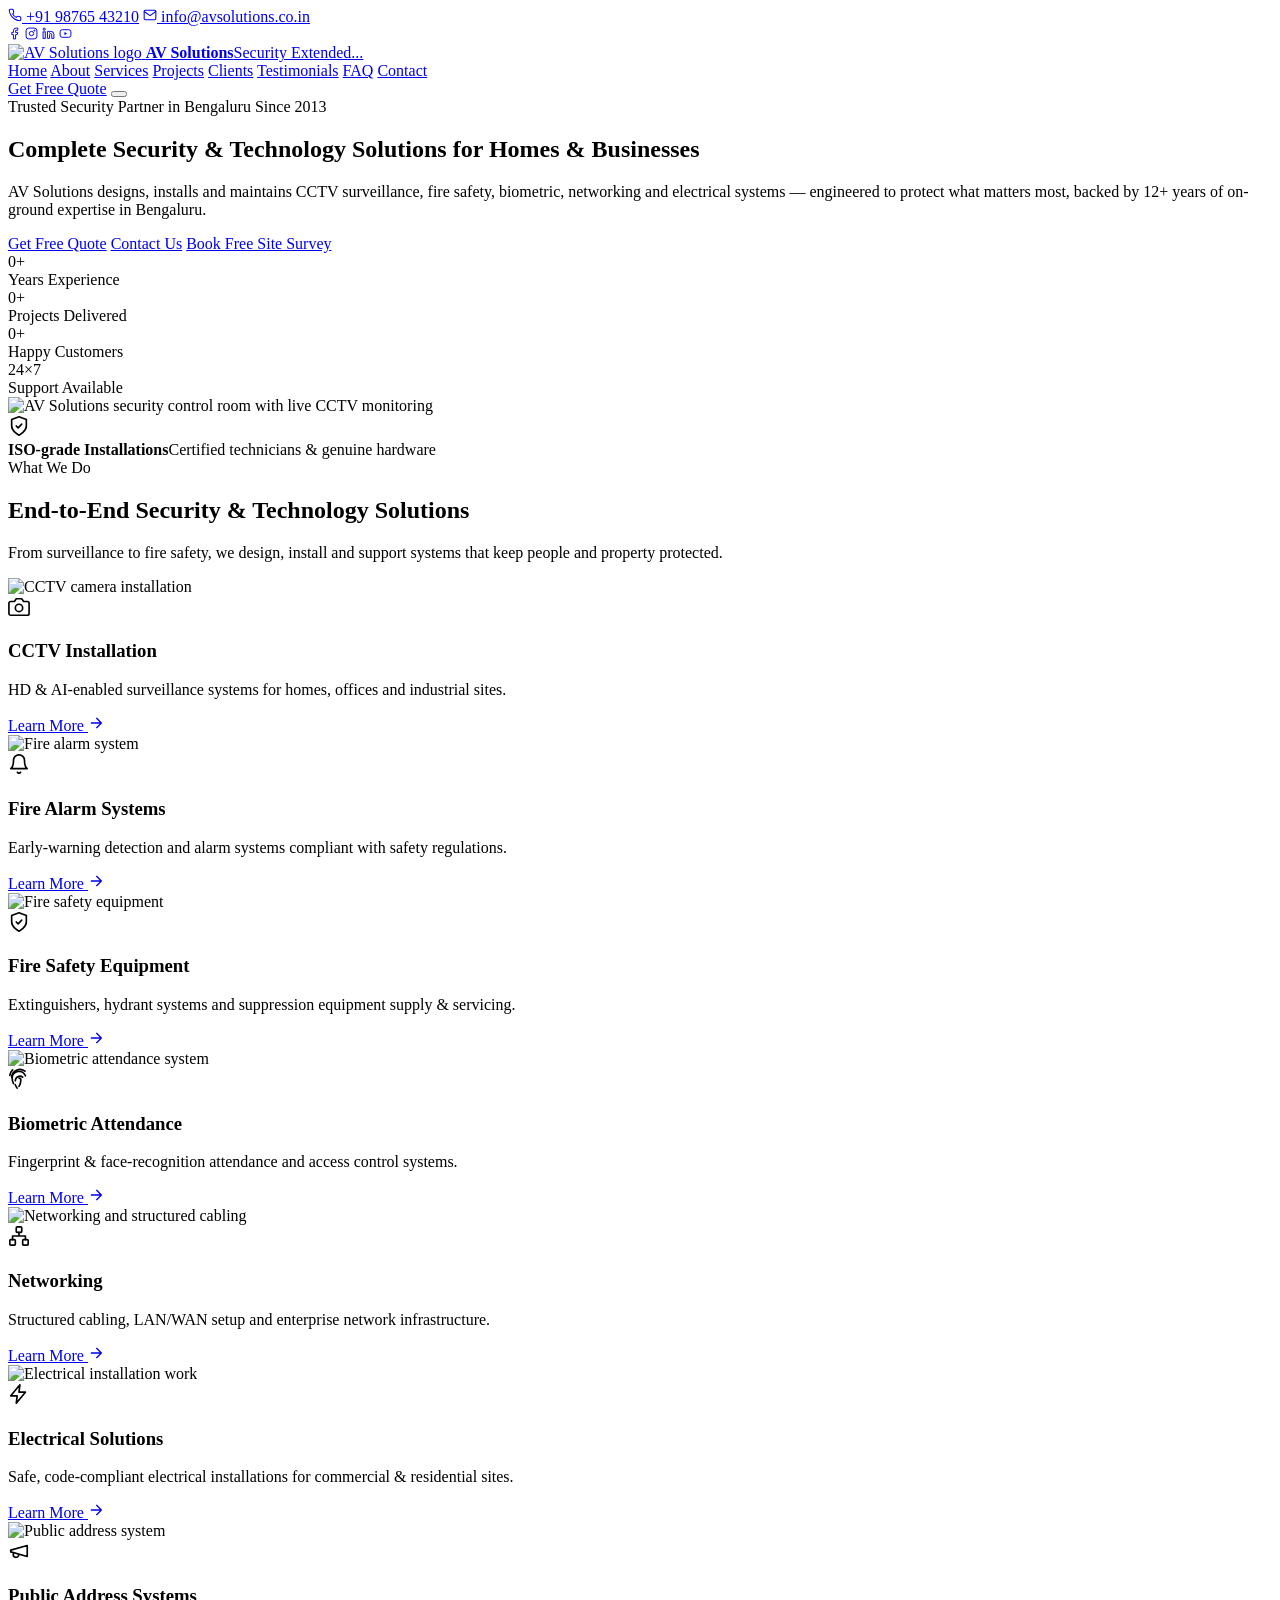
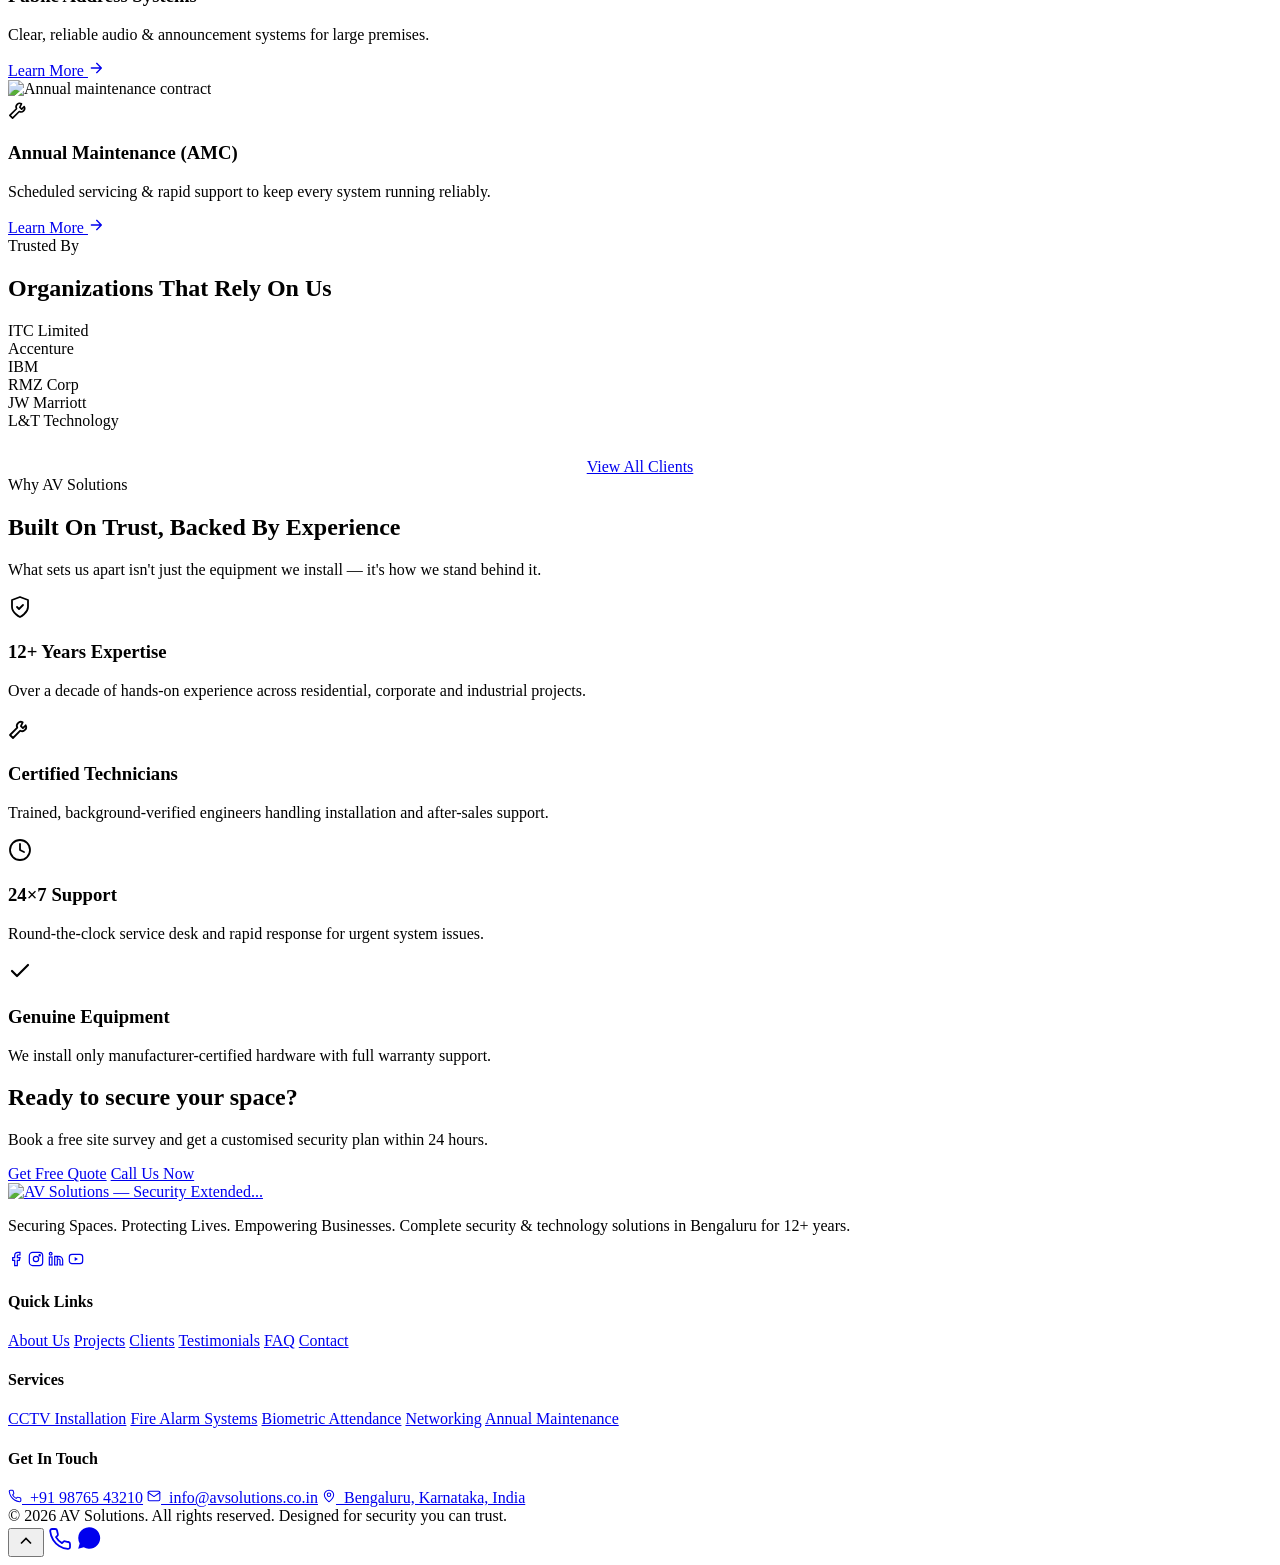
==== Avs website/index.html @ 6512bb24 "Add files via upload" ====
<!DOCTYPE html>
<html lang="en">
<head>
<meta charset="UTF-8">
<meta name="viewport" content="width=device-width, initial-scale=1.0">
<title>AV Solutions | CCTV, Fire Safety & Security Systems in Bengaluru</title>
<meta name="description" content="AV Solutions delivers complete security and technology solutions in Bengaluru — CCTV surveillance, fire alarm systems, biometric attendance, networking, electrical and AMC services. 12+ years of trusted experience.">
<meta name="keywords" content="CCTV installation Bengaluru, fire alarm systems, biometric attendance, security systems, AMC, networking, AV Solutions">
<link rel="canonical" href="https://www.avsolutions.co.in/">
<meta property="og:title" content="AV Solutions | Complete Security & Technology Solutions">
<meta property="og:description" content="Securing Spaces. Protecting Lives. Empowering Businesses. 12+ years of security & technology solutions in Bengaluru.">
<meta property="og:type" content="website">
<link rel="icon" href="images/favicon.ico" sizes="any">
<link rel="icon" type="image/png" sizes="32x32" href="images/favicon-32x32.png">
<link rel="icon" type="image/png" sizes="16x16" href="images/favicon-16x16.png">
<link rel="apple-touch-icon" sizes="180x180" href="images/apple-touch-icon.png">
<link rel="preconnect" href="https://fonts.googleapis.com">
<link rel="preconnect" href="https://fonts.gstatic.com" crossorigin>
<link href="https://fonts.googleapis.com/css2?family=Sora:wght@500;600;700;800&amp;family=Inter:wght@400;500;600;700&amp;display=swap" rel="stylesheet">
<link rel="stylesheet" href="css/style.css">
</head>
<body>

<svg style="display:none" aria-hidden="true">
  <symbol id="icon-camera" viewBox="0 0 24 24" fill="none" stroke="currentColor" stroke-width="1.8" stroke-linecap="round" stroke-linejoin="round"><path d="M23 19a2 2 0 0 1-2 2H3a2 2 0 0 1-2-2V8a2 2 0 0 1 2-2h4l2-3h6l2 3h4a2 2 0 0 1 2 2z"/><circle cx="12" cy="13" r="4"/></symbol>
  <symbol id="icon-bell" viewBox="0 0 24 24" fill="none" stroke="currentColor" stroke-width="1.8" stroke-linecap="round" stroke-linejoin="round"><path d="M18 8a6 6 0 0 0-12 0c0 7-3 9-3 9h18s-3-2-3-9"/><path d="M13.73 21a2 2 0 0 1-3.46 0"/></symbol>
  <symbol id="icon-shield" viewBox="0 0 24 24" fill="none" stroke="currentColor" stroke-width="1.8" stroke-linecap="round" stroke-linejoin="round"><path d="M12 22s8-4 8-10V5l-8-3-8 3v7c0 6 8 10 8 10z"/><path d="m9 12 2 2 4-4"/></symbol>
  <symbol id="icon-fingerprint" viewBox="0 0 24 24" fill="none" stroke="currentColor" stroke-width="1.8" stroke-linecap="round" stroke-linejoin="round"><path d="M12 11a2 2 0 0 1 2 2c0 3.5-1 5.5-2 7"/><path d="M8 14a5 5 0 0 1 8-4"/><path d="M6 17c-1-2-1.5-3.5-1.5-6A7.5 7.5 0 0 1 19 8.5"/><path d="M4 10a9 9 0 0 1 14.5-6.5"/><path d="M2 8a11 11 0 0 1 3-6"/><path d="M10 22c-1-1.5-1.7-2.5-2.2-4"/></symbol>
  <symbol id="icon-network" viewBox="0 0 24 24" fill="none" stroke="currentColor" stroke-width="1.8" stroke-linecap="round" stroke-linejoin="round"><rect x="9" y="2" width="6" height="6" rx="1"/><rect x="2" y="16" width="6" height="6" rx="1"/><rect x="16" y="16" width="6" height="6" rx="1"/><path d="M12 8v4M12 12H5v4M12 12h7v4"/></symbol>
  <symbol id="icon-zap" viewBox="0 0 24 24" fill="none" stroke="currentColor" stroke-width="1.8" stroke-linecap="round" stroke-linejoin="round"><path d="M13 2 3 14h7l-1 8 10-12h-7z"/></symbol>
  <symbol id="icon-megaphone" viewBox="0 0 24 24" fill="none" stroke="currentColor" stroke-width="1.8" stroke-linecap="round" stroke-linejoin="round"><path d="m3 11 18-5v12L3 13z"/><path d="M11.6 16.8a3 3 0 1 1-5.8-1.6"/></symbol>
  <symbol id="icon-wrench" viewBox="0 0 24 24" fill="none" stroke="currentColor" stroke-width="1.8" stroke-linecap="round" stroke-linejoin="round"><path d="M14.7 6.3a4 4 0 0 0-5.4 5.4L2 19l3 3 7.3-7.3a4 4 0 0 0 5.4-5.4l-2.8 2.8-2-2z"/></symbol>
  <symbol id="icon-check" viewBox="0 0 24 24" fill="none" stroke="currentColor" stroke-width="2.2" stroke-linecap="round" stroke-linejoin="round"><path d="M20 6 9 17l-5-5"/></symbol>
  <symbol id="icon-arrow-right" viewBox="0 0 24 24" fill="none" stroke="currentColor" stroke-width="2" stroke-linecap="round" stroke-linejoin="round"><path d="M5 12h14M13 5l7 7-7 7"/></symbol>
  <symbol id="icon-phone" viewBox="0 0 24 24" fill="none" stroke="currentColor" stroke-width="1.8" stroke-linecap="round" stroke-linejoin="round"><path d="M22 16.9v3a2 2 0 0 1-2.2 2 19.8 19.8 0 0 1-8.6-3 19.5 19.5 0 0 1-6-6 19.8 19.8 0 0 1-3-8.7A2 2 0 0 1 4.1 2h3a2 2 0 0 1 2 1.7c.1 1 .4 2.1.7 3a2 2 0 0 1-.5 2.1L8 10.1a16 16 0 0 0 6 6l1.3-1.3a2 2 0 0 1 2.1-.5c1 .3 2 .6 3 .7a2 2 0 0 1 1.6 2z"/></symbol>
  <symbol id="icon-mail" viewBox="0 0 24 24" fill="none" stroke="currentColor" stroke-width="1.8" stroke-linecap="round" stroke-linejoin="round"><rect x="2" y="4" width="20" height="16" rx="2"/><path d="m22 6-10 7L2 6"/></symbol>
  <symbol id="icon-map-pin" viewBox="0 0 24 24" fill="none" stroke="currentColor" stroke-width="1.8" stroke-linecap="round" stroke-linejoin="round"><path d="M20 10c0 6-8 12-8 12s-8-6-8-12a8 8 0 0 1 16 0z"/><circle cx="12" cy="10" r="3"/></symbol>
  <symbol id="icon-clock" viewBox="0 0 24 24" fill="none" stroke="currentColor" stroke-width="1.8" stroke-linecap="round" stroke-linejoin="round"><circle cx="12" cy="12" r="10"/><path d="M12 6v6l4 2"/></symbol>
  <symbol id="icon-whatsapp" viewBox="0 0 24 24" fill="currentColor"><path d="M17.5 14.4c-.3-.1-1.6-.8-1.9-.9-.2-.1-.4-.1-.6.1-.2.3-.7.9-.8 1-.2.2-.3.2-.5.1-1.5-.7-2.5-1.3-3.5-3-.3-.5.3-.4.8-1.4.1-.2 0-.4 0-.5-.1-.1-.6-1.5-.8-2-.2-.5-.4-.4-.6-.4h-.5c-.2 0-.5.1-.7.3-.3.3-1 1-1 2.4s1 2.8 1.2 3c.1.2 2.1 3.2 5 4.4.7.3 1.3.5 1.7.6.7.2 1.4.2 1.9.1.6-.1 1.6-.7 1.9-1.3.2-.6.2-1.1.2-1.2-.1-.1-.2-.2-.5-.3z"/><path d="M12 2a10 10 0 0 0-8.6 15L2 22l5.2-1.4A10 10 0 1 0 12 2z"/></symbol>
  <symbol id="icon-facebook" viewBox="0 0 24 24" fill="none" stroke="currentColor" stroke-width="1.8"><path d="M18 2h-3a5 5 0 0 0-5 5v3H7v4h3v8h4v-8h3l1-4h-4V7a1 1 0 0 1 1-1h3z"/></symbol>
  <symbol id="icon-instagram" viewBox="0 0 24 24" fill="none" stroke="currentColor" stroke-width="1.8"><rect x="2" y="2" width="20" height="20" rx="5"/><circle cx="12" cy="12" r="4"/><circle cx="17.5" cy="6.5" r="1"/></symbol>
  <symbol id="icon-linkedin" viewBox="0 0 24 24" fill="none" stroke="currentColor" stroke-width="1.8"><path d="M16 8a6 6 0 0 1 6 6v7h-4v-7a2 2 0 0 0-4 0v7h-4V8h4v2a6 6 0 0 1 2-2z"/><rect x="2" y="9" width="4" height="12"/><circle cx="4" cy="4" r="2"/></symbol>
  <symbol id="icon-youtube" viewBox="0 0 24 24" fill="none" stroke="currentColor" stroke-width="1.8"><rect x="2" y="5" width="20" height="14" rx="4"/><path d="m10 9 5 3-5 3z" fill="currentColor" stroke="none"/></symbol>
  <symbol id="icon-star" viewBox="0 0 24 24" fill="currentColor"><path d="m12 2 3.1 6.3 6.9 1-5 4.9L18.2 21 12 17.8 5.8 21l1.2-6.8-5-4.9 6.9-1z"/></symbol>
</svg>

<!-- ================= TOP BAR ================= -->
<div class="topbar">
  <div class="container">
    <div class="topbar-links">
      <a href="tel:+919876543210"><svg width="14" height="14"><use href="#icon-phone"/></svg> +91 98765 43210</a>
      <a href="mailto:info@avsolutions.co.in"><svg width="14" height="14"><use href="#icon-mail"/></svg> info@avsolutions.co.in</a>
    </div>
    <div class="topbar-social">
      <a href="#" aria-label="Facebook"><svg width="13" height="13"><use href="#icon-facebook"/></svg></a>
      <a href="#" aria-label="Instagram"><svg width="13" height="13"><use href="#icon-instagram"/></svg></a>
      <a href="#" aria-label="LinkedIn"><svg width="13" height="13"><use href="#icon-linkedin"/></svg></a>
      <a href="#" aria-label="YouTube"><svg width="13" height="13"><use href="#icon-youtube"/></svg></a>
    </div>
  </div>
</div>

<!-- ================= NAVBAR ================= -->
<header class="navbar">
  <div class="container">
    <a href="index.html" class="brand" aria-label="AV Solutions — Home">
      <img src="images/av-logo-mark.png" alt="AV Solutions logo" class="brand-logo">
      <span class="brand-text"><strong>AV Solutions</strong><span>Security Extended...</span></span>
    </a>
    <nav class="nav-links" id="nav-links">
      <a href="index.html" class="active">Home</a>
      <a href="about.html">About</a>
      <a href="services.html">Services</a>
      <a href="projects.html">Projects</a>
      <a href="clients.html">Clients</a>
      <a href="testimonials.html">Testimonials</a>
      <a href="faq.html">FAQ</a>
      <a href="contact.html">Contact</a>
    </nav>
    <div class="nav-cta">
      <a href="contact.html" class="btn btn-outline btn-sm">Get Free Quote</a>
      <button class="nav-toggle" aria-label="Toggle menu" aria-expanded="false">
        <span></span><span></span><span></span>
      </button>
    </div>
  </div>
</header>


<main>

  <!-- ================= HERO ================= -->
  <section class="hero">
    <div class="hero-grid-bg"></div>
    <div class="hero-scan"></div>
    <div class="container">
      <div class="hero-content">
        <div class="hero-badge"><span class="dot"></span> Trusted Security Partner in Bengaluru Since 2013</div>
        <h1>Complete Security &amp; Technology Solutions for <span>Homes &amp; Businesses</span></h1>
        <p class="lead">AV Solutions designs, installs and maintains CCTV surveillance, fire safety, biometric, networking and electrical systems — engineered to protect what matters most, backed by 12+ years of on-ground expertise in Bengaluru.</p>
        <div class="hero-actions">
          <a href="contact.html" class="btn btn-gold">Get Free Quote</a>
          <a href="contact.html" class="btn btn-outline">Contact Us</a>
          <a href="contact.html#survey" class="btn btn-outline">Book Free Site Survey</a>
        </div>
        <div class="hero-stats">
          <div class="stat"><div class="stat-num"><span data-count="12" data-suffix="+">0+</span></div><div class="stat-label">Years Experience</div></div>
          <div class="stat"><div class="stat-num"><span data-count="100" data-suffix="+">0+</span></div><div class="stat-label">Projects Delivered</div></div>
          <div class="stat"><div class="stat-num"><span data-count="500" data-suffix="+">0+</span></div><div class="stat-label">Happy Customers</div></div>
          <div class="stat"><div class="stat-num">24×7</div><div class="stat-label">Support Available</div></div>
        </div>
      </div>
      <div class="hero-visual">
        <img src="https://placehold.co/640x520/13294b/ffffff?text=CCTV+%2B+Security+Control+Room&font=raleway" alt="AV Solutions security control room with live CCTV monitoring">
        <div class="hero-visual-card">
          <div class="icon-box"><svg width="22" height="22"><use href="#icon-shield"/></svg></div>
          <div><strong>ISO-grade Installations</strong><span>Certified technicians &amp; genuine hardware</span></div>
        </div>
      </div>
    </div>
  </section>

  <!-- ================= SERVICES PREVIEW ================= -->
  <section class="section-pad">
    <div class="container">
      <div class="section-head center reveal">
        <div class="eyebrow">What We Do</div>
        <h2>End-to-End Security &amp; Technology Solutions</h2>
        <p>From surveillance to fire safety, we design, install and support systems that keep people and property protected.</p>
      </div>
      <div class="services-grid">
        <div class="card service-card reveal">
          <div class="thumb"><img src="https://placehold.co/400x260/0b1f3a/e8cc6c?text=CCTV" alt="CCTV camera installation"><div class="icon-badge"><svg width="22" height="22"><use href="#icon-camera"/></svg></div></div>
          <div class="body"><h3>CCTV Installation</h3><p>HD &amp; AI-enabled surveillance systems for homes, offices and industrial sites.</p><a href="services.html#cctv" class="learn-more">Learn More <svg width="16" height="16"><use href="#icon-arrow-right"/></svg></a></div>
        </div>
        <div class="card service-card reveal">
          <div class="thumb"><img src="https://placehold.co/400x260/0b1f3a/e8cc6c?text=Fire+Alarm" alt="Fire alarm system"><div class="icon-badge"><svg width="22" height="22"><use href="#icon-bell"/></svg></div></div>
          <div class="body"><h3>Fire Alarm Systems</h3><p>Early-warning detection and alarm systems compliant with safety regulations.</p><a href="services.html#fire-alarm" class="learn-more">Learn More <svg width="16" height="16"><use href="#icon-arrow-right"/></svg></a></div>
        </div>
        <div class="card service-card reveal">
          <div class="thumb"><img src="https://placehold.co/400x260/0b1f3a/e8cc6c?text=Fire+Safety" alt="Fire safety equipment"><div class="icon-badge"><svg width="22" height="22"><use href="#icon-shield"/></svg></div></div>
          <div class="body"><h3>Fire Safety Equipment</h3><p>Extinguishers, hydrant systems and suppression equipment supply &amp; servicing.</p><a href="services.html#fire-safety" class="learn-more">Learn More <svg width="16" height="16"><use href="#icon-arrow-right"/></svg></a></div>
        </div>
        <div class="card service-card reveal">
          <div class="thumb"><img src="https://placehold.co/400x260/0b1f3a/e8cc6c?text=Biometric" alt="Biometric attendance system"><div class="icon-badge"><svg width="22" height="22"><use href="#icon-fingerprint"/></svg></div></div>
          <div class="body"><h3>Biometric Attendance</h3><p>Fingerprint &amp; face-recognition attendance and access control systems.</p><a href="services.html#biometric" class="learn-more">Learn More <svg width="16" height="16"><use href="#icon-arrow-right"/></svg></a></div>
        </div>
        <div class="card service-card reveal">
          <div class="thumb"><img src="https://placehold.co/400x260/0b1f3a/e8cc6c?text=Networking" alt="Networking and structured cabling"><div class="icon-badge"><svg width="22" height="22"><use href="#icon-network"/></svg></div></div>
          <div class="body"><h3>Networking</h3><p>Structured cabling, LAN/WAN setup and enterprise network infrastructure.</p><a href="services.html#networking" class="learn-more">Learn More <svg width="16" height="16"><use href="#icon-arrow-right"/></svg></a></div>
        </div>
        <div class="card service-card reveal">
          <div class="thumb"><img src="https://placehold.co/400x260/0b1f3a/e8cc6c?text=Electrical" alt="Electrical installation work"><div class="icon-badge"><svg width="22" height="22"><use href="#icon-zap"/></svg></div></div>
          <div class="body"><h3>Electrical Solutions</h3><p>Safe, code-compliant electrical installations for commercial &amp; residential sites.</p><a href="services.html#electrical" class="learn-more">Learn More <svg width="16" height="16"><use href="#icon-arrow-right"/></svg></a></div>
        </div>
        <div class="card service-card reveal">
          <div class="thumb"><img src="https://placehold.co/400x260/0b1f3a/e8cc6c?text=PA+System" alt="Public address system"><div class="icon-badge"><svg width="22" height="22"><use href="#icon-megaphone"/></svg></div></div>
          <div class="body"><h3>Public Address Systems</h3><p>Clear, reliable audio &amp; announcement systems for large premises.</p><a href="services.html#pa-systems" class="learn-more">Learn More <svg width="16" height="16"><use href="#icon-arrow-right"/></svg></a></div>
        </div>
        <div class="card service-card reveal">
          <div class="thumb"><img src="https://placehold.co/400x260/0b1f3a/e8cc6c?text=AMC" alt="Annual maintenance contract"><div class="icon-badge"><svg width="22" height="22"><use href="#icon-wrench"/></svg></div></div>
          <div class="body"><h3>Annual Maintenance (AMC)</h3><p>Scheduled servicing &amp; rapid support to keep every system running reliably.</p><a href="services.html#amc" class="learn-more">Learn More <svg width="16" height="16"><use href="#icon-arrow-right"/></svg></a></div>
        </div>
      </div>
    </div>
  </section>

  <!-- ================= CLIENT LOGOS ================= -->
  <section class="section-pad bg-panel">
    <div class="container">
      <div class="section-head center reveal">
        <div class="eyebrow">Trusted By</div>
        <h2>Organizations That Rely On Us</h2>
      </div>
      <div class="logo-strip reveal">
        <div class="logo-tile">ITC Limited</div>
        <div class="logo-tile">Accenture</div>
        <div class="logo-tile">IBM</div>
        <div class="logo-tile">RMZ Corp</div>
        <div class="logo-tile">JW Marriott</div>
        <div class="logo-tile">L&amp;T Technology</div>
      </div>
      <div style="text-align:center;margin-top:28px;">
        <a href="clients.html" class="btn btn-navy btn-sm">View All Clients</a>
      </div>
    </div>
  </section>

  <!-- ================= WHY CHOOSE US ================= -->
  <section class="section-pad">
    <div class="container">
      <div class="section-head center reveal">
        <div class="eyebrow">Why AV Solutions</div>
        <h2>Built On Trust, Backed By Experience</h2>
        <p>What sets us apart isn't just the equipment we install — it's how we stand behind it.</p>
      </div>
      <div class="why-grid">
        <div class="card why-card reveal">
          <div class="icon-circle"><svg width="24" height="24"><use href="#icon-shield"/></svg></div>
          <h3>12+ Years Expertise</h3>
          <p>Over a decade of hands-on experience across residential, corporate and industrial projects.</p>
        </div>
        <div class="card why-card reveal">
          <div class="icon-circle"><svg width="24" height="24"><use href="#icon-wrench"/></svg></div>
          <h3>Certified Technicians</h3>
          <p>Trained, background-verified engineers handling installation and after-sales support.</p>
        </div>
        <div class="card why-card reveal">
          <div class="icon-circle"><svg width="24" height="24"><use href="#icon-clock"/></svg></div>
          <h3>24×7 Support</h3>
          <p>Round-the-clock service desk and rapid response for urgent system issues.</p>
        </div>
        <div class="card why-card reveal">
          <div class="icon-circle"><svg width="24" height="24"><use href="#icon-check"/></svg></div>
          <h3>Genuine Equipment</h3>
          <p>We install only manufacturer-certified hardware with full warranty support.</p>
        </div>
      </div>
    </div>
  </section>

  <!-- ================= CTA BANNER ================= -->
  <section class="section-pad bg-panel">
    <div class="container">
      <div class="cta-banner reveal">
        <div>
          <h2>Ready to secure your space?</h2>
          <p>Book a free site survey and get a customised security plan within 24 hours.</p>
        </div>
        <div class="cta-actions">
          <a href="contact.html" class="btn btn-gold">Get Free Quote</a>
          <a href="tel:+919876543210" class="btn btn-outline">Call Us Now</a>
        </div>
      </div>
    </div>
  </section>

</main>

<!-- ================= FOOTER ================= -->
<footer class="site-footer">
  <div class="container">
    <div class="footer-grid">
      <div>
        <a href="index.html" class="brand footer-brand" aria-label="AV Solutions — Home">
          <img src="images/av-logo-full.png" alt="AV Solutions — Security Extended..." class="footer-logo">
        </a>
        <p>Securing Spaces. Protecting Lives. Empowering Businesses. Complete security &amp; technology solutions in Bengaluru for 12+ years.</p>
        <div class="footer-social">
          <a href="#" aria-label="Facebook"><svg width="16" height="16"><use href="#icon-facebook"/></svg></a>
          <a href="#" aria-label="Instagram"><svg width="16" height="16"><use href="#icon-instagram"/></svg></a>
          <a href="#" aria-label="LinkedIn"><svg width="16" height="16"><use href="#icon-linkedin"/></svg></a>
          <a href="#" aria-label="YouTube"><svg width="16" height="16"><use href="#icon-youtube"/></svg></a>
        </div>
      </div>
      <div>
        <h4>Quick Links</h4>
        <div class="footer-links">
          <a href="about.html">About Us</a>
          <a href="projects.html">Projects</a>
          <a href="clients.html">Clients</a>
          <a href="testimonials.html">Testimonials</a>
          <a href="faq.html">FAQ</a>
          <a href="contact.html">Contact</a>
        </div>
      </div>
      <div>
        <h4>Services</h4>
        <div class="footer-links">
          <a href="services.html#cctv">CCTV Installation</a>
          <a href="services.html#fire-alarm">Fire Alarm Systems</a>
          <a href="services.html#biometric">Biometric Attendance</a>
          <a href="services.html#networking">Networking</a>
          <a href="services.html#amc">Annual Maintenance</a>
        </div>
      </div>
      <div>
        <h4>Get In Touch</h4>
        <div class="footer-links">
          <a href="tel:+919876543210"><svg width="14" height="14"><use href="#icon-phone"/></svg>&nbsp; +91 98765 43210</a>
          <a href="mailto:info@avsolutions.co.in"><svg width="14" height="14"><use href="#icon-mail"/></svg>&nbsp; info@avsolutions.co.in</a>
          <a href="contact.html"><svg width="14" height="14"><use href="#icon-map-pin"/></svg>&nbsp; Bengaluru, Karnataka, India</a>
        </div>
      </div>
    </div>
    <div class="footer-bottom">
      <span>© <span class="current-year">2026</span> AV Solutions. All rights reserved.</span>
      <span>Designed for security you can trust.</span>
    </div>
  </div>
</footer>

<!-- ================= FLOATING BUTTONS ================= -->
<div class="float-stack">
  <button class="float-btn scroll-top" aria-label="Scroll to top"><svg width="20" height="20" fill="none" stroke="currentColor" stroke-width="2" viewBox="0 0 24 24"><path d="m18 15-6-6-6 6"/></svg></button>
  <a href="tel:+919876543210" class="float-btn float-call" aria-label="Call us"><svg width="24" height="24"><use href="#icon-phone"/></svg></a>
  <a href="https://wa.me/919876543210" target="_blank" rel="noopener" class="float-btn float-whatsapp" aria-label="Chat on WhatsApp"><svg width="26" height="26"><use href="#icon-whatsapp"/></svg></a>
</div>

<script src="js/script.js"></script>
</body>
</html>
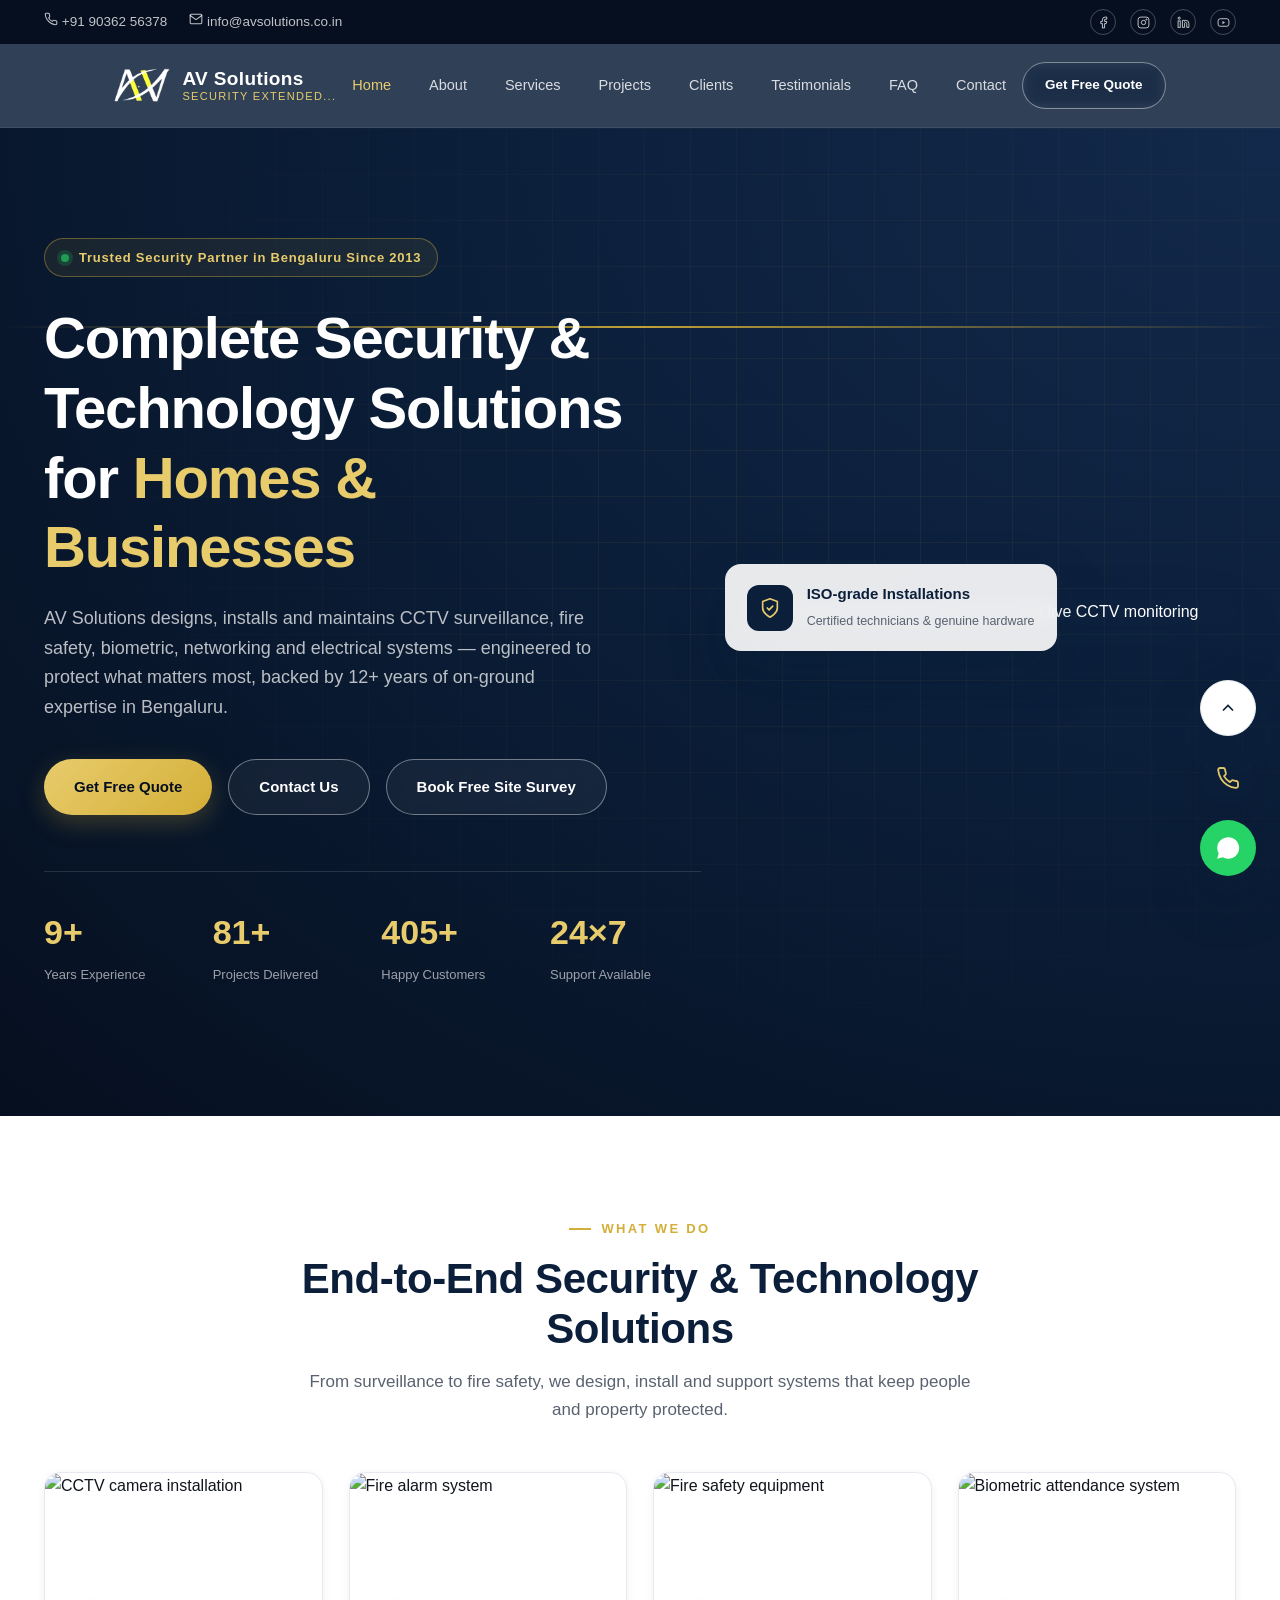
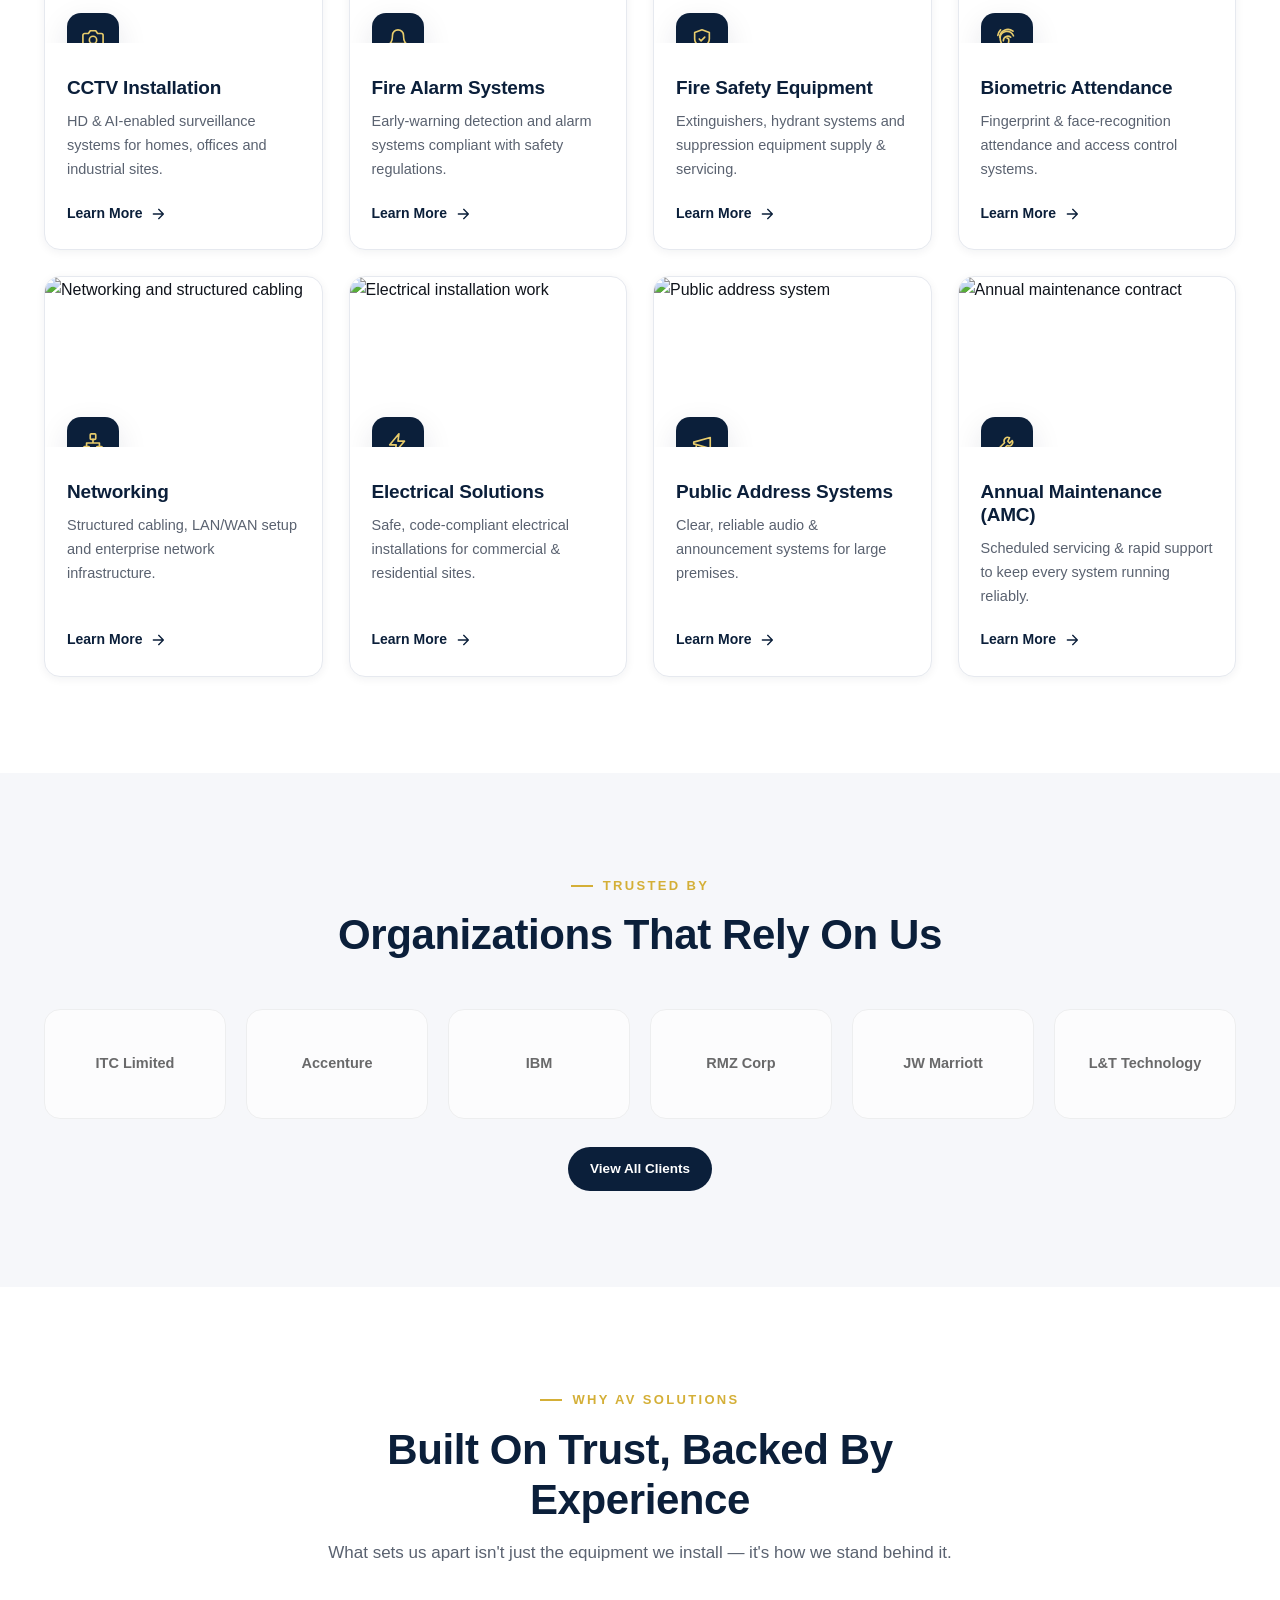
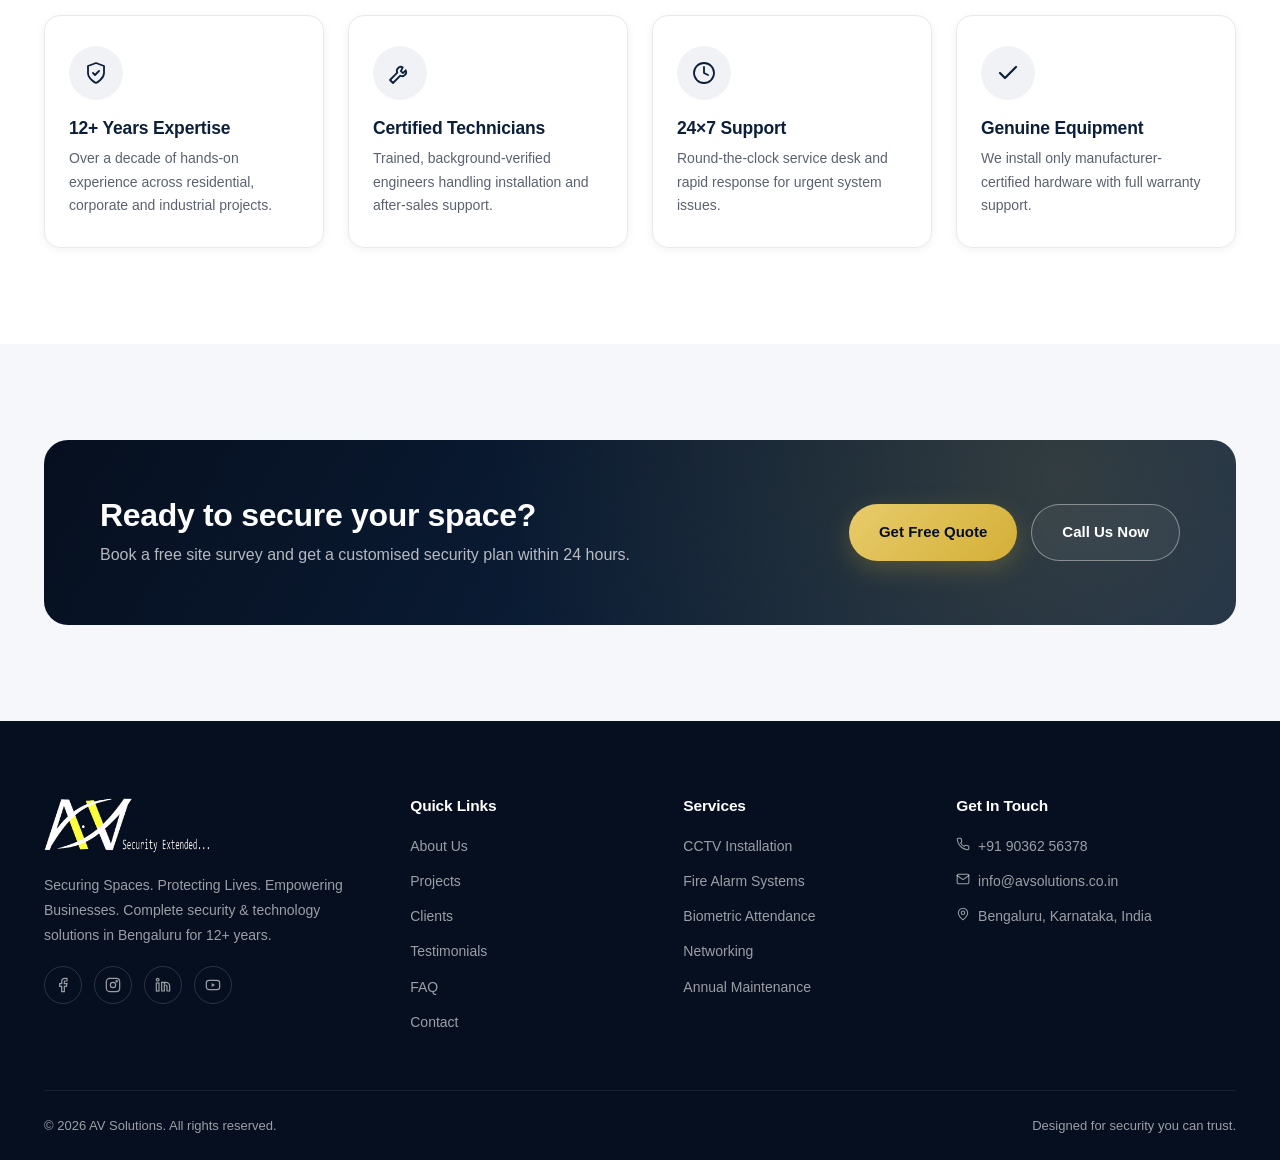
==== commit a100e720: "Update index.html" ====
--- a/Avs website/index.html
+++ b/Avs website/index.html
@@ -48,7 +48,7 @@
 <div class="topbar">
   <div class="container">
     <div class="topbar-links">
-      <a href="tel:+919876543210"><svg width="14" height="14"><use href="#icon-phone"/></svg> +91 98765 43210</a>
+      <a href="tel:+919036256378"><svg width="14" height="14"><use href="#icon-phone"/></svg> +91 90362 56378</a>
       <a href="mailto:info@avsolutions.co.in"><svg width="14" height="14"><use href="#icon-mail"/></svg> info@avsolutions.co.in</a>
     </div>
     <div class="topbar-social">
@@ -229,7 +229,7 @@
         </div>
         <div class="cta-actions">
           <a href="contact.html" class="btn btn-gold">Get Free Quote</a>
-          <a href="tel:+919876543210" class="btn btn-outline">Call Us Now</a>
+          <a href="tel:+919036256378" class="btn btn-outline">Call Us Now</a>
         </div>
       </div>
     </div>
@@ -277,7 +277,7 @@
       <div>
         <h4>Get In Touch</h4>
         <div class="footer-links">
-          <a href="tel:+919876543210"><svg width="14" height="14"><use href="#icon-phone"/></svg>&nbsp; +91 98765 43210</a>
+          <a href="tel:+919036256378"><svg width="14" height="14"><use href="#icon-phone"/></svg>&nbsp; +91 90362 56378</a>
           <a href="mailto:info@avsolutions.co.in"><svg width="14" height="14"><use href="#icon-mail"/></svg>&nbsp; info@avsolutions.co.in</a>
           <a href="contact.html"><svg width="14" height="14"><use href="#icon-map-pin"/></svg>&nbsp; Bengaluru, Karnataka, India</a>
         </div>
--- a/Avs website/css/style.css
+++ b/Avs website/css/style.css
@@ -0,0 +1,485 @@
+/* =========================================================================
+   AV Solutions — Stylesheet
+   Design system: deep navy + gold, viewfinder-bracket signature motif
+   Fonts: Sora (display) / Inter (body)
+   ========================================================================= */
+
+:root{
+  /* Color tokens */
+  --navy-deep:   #060f1f;
+  --navy:        #0b1f3a;
+  --navy-light:  #13294b;
+  --navy-glass:  rgba(11, 31, 58, 0.72);
+  --gold:        #d4af37;
+  --gold-light:  #e8cc6c;
+  --gold-dim:    rgba(212, 175, 55, 0.35);
+  --white:       #ffffff;
+  --off-white:   #f6f7fa;
+  --panel:       #f0f2f6;
+  --text-dark:   #10141c;
+  --text-gray:   #5a6270;
+  --text-light:  #8891a0;
+  --border:      #e6e9ef;
+  --success:     #1f9d55;
+
+  /* Elevation */
+  --shadow-sm: 0 2px 10px rgba(11, 31, 58, 0.06);
+  --shadow-md: 0 10px 30px rgba(11, 31, 58, 0.10);
+  --shadow-lg: 0 25px 60px rgba(11, 31, 58, 0.18);
+  --shadow-gold: 0 8px 24px rgba(212, 175, 55, 0.25);
+
+  /* Radii */
+  --r-sm: 10px;
+  --r-md: 16px;
+  --r-lg: 24px;
+
+  /* Type */
+  --font-display: 'Sora', sans-serif;
+  --font-body: 'Inter', sans-serif;
+
+  /* Layout */
+  --container: 1240px;
+  --nav-height: 84px;
+}
+
+/* ---------- Reset ---------- */
+*, *::before, *::after{ box-sizing: border-box; margin: 0; padding: 0; }
+html{ scroll-behavior: smooth; }
+body{
+  font-family: var(--font-body);
+  color: var(--text-dark);
+  background: var(--white);
+  line-height: 1.65;
+  -webkit-font-smoothing: antialiased;
+  overflow-x: hidden;
+}
+img{ max-width: 100%; display: block; }
+a{ color: inherit; text-decoration: none; }
+ul{ list-style: none; }
+button{ font-family: inherit; cursor: pointer; border: none; background: none; }
+h1,h2,h3,h4,h5{ font-family: var(--font-display); color: var(--navy); line-height: 1.2; letter-spacing: -0.01em; }
+section{ position: relative; }
+:focus-visible{ outline: 2px solid var(--gold); outline-offset: 3px; }
+
+@media (prefers-reduced-motion: reduce){
+  *{ animation-duration: 0.001ms !important; animation-iteration-count: 1 !important; transition-duration: 0.001ms !important; scroll-behavior: auto !important; }
+}
+
+.container{ max-width: var(--container); margin: 0 auto; padding: 0 24px; }
+
+/* ---------- Eyebrow / section heading ---------- */
+.eyebrow{
+  display: inline-flex; align-items: center; gap: 10px;
+  font-family: var(--font-display);
+  font-size: 13px; font-weight: 600; letter-spacing: 0.18em; text-transform: uppercase;
+  color: var(--gold); margin-bottom: 14px;
+}
+.eyebrow::before{
+  content: ""; width: 22px; height: 2px; background: var(--gold); display: inline-block;
+}
+.section-head{ max-width: 680px; margin-bottom: 48px; }
+.section-head.center{ margin-left: auto; margin-right: auto; text-align: center; }
+.section-head h2{ font-size: clamp(28px, 4vw, 42px); margin-bottom: 14px; }
+.section-head p{ color: var(--text-gray); font-size: 17px; }
+
+.section-pad{ padding: 96px 0; }
+@media (max-width: 768px){ .section-pad{ padding: 64px 0; } }
+
+.bg-panel{ background: var(--off-white); }
+.bg-navy{ background: var(--navy); color: rgba(255,255,255,0.85); }
+.bg-navy h2, .bg-navy h3{ color: var(--white); }
+
+/* ---------- Viewfinder bracket signature motif ---------- */
+.bracket-frame{ position: relative; }
+.bracket-frame::before, .bracket-frame::after,
+.bracket-frame .bf-tr, .bracket-frame .bf-bl{
+  content: ""; position: absolute; width: 26px; height: 26px;
+  border: 2px solid var(--gold); opacity: 0.9; z-index: 2;
+  transition: width .35s ease, height .35s ease;
+}
+.bracket-frame::before{ top: -1px; left: -1px; border-right: none; border-bottom: none; border-top-left-radius: 6px; }
+.bracket-frame::after{ bottom: -1px; right: -1px; border-left: none; border-top: none; border-bottom-right-radius: 6px; }
+.bracket-frame .bf-tr{ top: -1px; right: -1px; border-left: none; border-bottom: none; border-top-right-radius: 6px; }
+.bracket-frame .bf-bl{ bottom: -1px; left: -1px; border-right: none; border-top: none; border-bottom-left-radius: 6px; }
+.bracket-frame:hover::before, .bracket-frame:hover::after,
+.bracket-frame:hover .bf-tr, .bracket-frame:hover .bf-bl{ width: 36px; height: 36px; }
+
+/* ---------- Buttons ---------- */
+.btn{
+  display: inline-flex; align-items: center; justify-content: center; gap: 10px;
+  padding: 15px 30px; border-radius: 100px; font-weight: 600; font-size: 15px;
+  transition: transform .25s ease, box-shadow .25s ease, background .25s ease, color .25s ease;
+  white-space: nowrap;
+}
+.btn-gold{ background: linear-gradient(135deg, var(--gold-light), var(--gold)); color: var(--navy-deep); box-shadow: var(--shadow-gold); }
+.btn-gold:hover{ transform: translateY(-3px); box-shadow: 0 14px 30px rgba(212,175,55,0.35); }
+.btn-outline{ border: 1.5px solid rgba(255,255,255,0.4); color: var(--white); background: rgba(255,255,255,0.05); backdrop-filter: blur(6px); }
+.btn-outline:hover{ background: rgba(255,255,255,0.15); transform: translateY(-3px); }
+.btn-navy{ background: var(--navy); color: var(--white); }
+.btn-navy:hover{ background: var(--navy-light); transform: translateY(-3px); box-shadow: var(--shadow-md); }
+.btn-sm{ padding: 11px 22px; font-size: 13.5px; }
+.btn-block{ width: 100%; }
+
+/* ---------- Top utility bar ---------- */
+.topbar{
+  background: var(--navy-deep); color: rgba(255,255,255,0.75); font-size: 13.5px;
+  padding: 9px 0; display: flex; justify-content: space-between; align-items: center;
+}
+.topbar .container{ display: flex; justify-content: space-between; align-items: center; flex-wrap: wrap; gap: 6px; width: 100%; }
+.topbar a{ color: rgba(255,255,255,0.75); transition: color .2s; }
+.topbar a:hover{ color: var(--gold); }
+.topbar-links{ display: flex; gap: 22px; }
+.topbar-social{ display: flex; gap: 14px; }
+.topbar-social a{ width: 26px; height: 26px; border-radius: 50%; border: 1px solid rgba(255,255,255,0.25); display: flex; align-items: center; justify-content: center; }
+
+/* ---------- Nav ---------- */
+.navbar{
+  position: sticky; top: 0; z-index: 999;
+  height: var(--nav-height);
+  display: flex; align-items: center;
+  background: rgba(11, 31, 58, 0.85);
+  backdrop-filter: blur(14px); -webkit-backdrop-filter: blur(14px);
+  border-bottom: 1px solid rgba(255,255,255,0.08);
+  transition: background .3s ease;
+}
+.navbar .container{ display: flex; align-items: center; justify-content: space-between; }
+.brand{ display: flex; align-items: center; gap: 12px; transition: opacity .2s ease; }
+.brand:hover{ opacity: 0.85; }
+.brand-logo{
+  height: 48px; width: auto; max-width: 56px; object-fit: contain;
+  display: block; flex-shrink: 0;
+}
+.brand-text{ display: flex; flex-direction: column; line-height: 1.1; }
+.brand-text strong{ font-family: var(--font-display); color: var(--white); font-size: 19px; letter-spacing: 0.02em; }
+.brand-text span{ color: var(--gold-light); font-size: 11px; letter-spacing: 0.12em; text-transform: uppercase; }
+
+.nav-links{ display: flex; align-items: center; gap: 6px; }
+.nav-links a{
+  color: rgba(255,255,255,0.82); font-size: 14.5px; font-weight: 500; padding: 10px 16px; border-radius: 8px;
+  position: relative; transition: color .2s ease, background .2s ease;
+}
+.nav-links a:hover{ color: var(--white); background: rgba(255,255,255,0.06); }
+.nav-links a.active{ color: var(--gold-light); }
+.nav-cta{ display: flex; align-items: center; gap: 14px; }
+
+.nav-toggle{ display: none; flex-direction: column; gap: 5px; width: 30px; }
+.nav-toggle span{ height: 2px; background: var(--white); border-radius: 2px; transition: transform .3s, opacity .3s; }
+
+@media (max-width: 1024px){
+  .nav-links{
+    position: fixed; top: var(--nav-height); left: 0; right: 0; bottom: 0;
+    background: var(--navy-deep); flex-direction: column; align-items: stretch;
+    padding: 20px; gap: 4px; transform: translateX(100%); transition: transform .35s ease;
+    overflow-y: auto;
+  }
+  .nav-links.open{ transform: translateX(0); }
+  .nav-links a{ padding: 16px; font-size: 16px; border-bottom: 1px solid rgba(255,255,255,0.06); }
+  .nav-toggle{ display: flex; }
+  .nav-cta .btn-outline{ display: none; }
+}
+
+/* ---------- Hero ---------- */
+.hero{
+  position: relative; overflow: hidden; color: var(--white);
+  background: radial-gradient(ellipse at top right, var(--navy-light) 0%, var(--navy) 45%, var(--navy-deep) 100%);
+  padding: 110px 0 130px;
+}
+.hero-grid-bg{
+  position: absolute; inset: 0;
+  background-image: linear-gradient(rgba(212,175,55,0.08) 1px, transparent 1px), linear-gradient(90deg, rgba(212,175,55,0.08) 1px, transparent 1px);
+  background-size: 46px 46px;
+  mask-image: radial-gradient(ellipse at 65% 35%, black 10%, transparent 70%);
+  opacity: 0.9;
+}
+.hero-scan{
+  position: absolute; left: 0; right: 0; height: 2px; top: 20%;
+  background: linear-gradient(90deg, transparent, rgba(212,175,55,0.9), transparent);
+  animation: scan 6s linear infinite;
+  filter: blur(0.3px);
+}
+@keyframes scan{ 0%{ top: 8%; opacity: 0; } 10%{ opacity: 1; } 50%{ top: 85%; opacity: 1;} 60%{opacity: 0;} 100%{ top: 85%; opacity: 0; } }
+
+.hero .container{ position: relative; z-index: 2; display: grid; grid-template-columns: 1.15fr 0.85fr; gap: 50px; align-items: center; }
+@media (max-width: 980px){ .hero .container{ grid-template-columns: 1fr; } }
+
+.hero-badge{
+  display: inline-flex; align-items: center; gap: 10px; padding: 8px 16px;
+  border: 1px solid rgba(212,175,55,0.4); border-radius: 100px; background: rgba(212,175,55,0.08);
+  font-size: 13px; font-weight: 600; letter-spacing: 0.06em; color: var(--gold-light); margin-bottom: 26px;
+}
+.hero-badge .dot{ width: 8px; height: 8px; border-radius: 50%; background: var(--success); box-shadow: 0 0 0 4px rgba(31,157,85,0.25); }
+.hero h1{ color: var(--white); font-size: clamp(34px, 5vw, 58px); font-weight: 700; letter-spacing: -0.02em; margin-bottom: 22px; }
+.hero h1 span{ color: var(--gold-light); }
+.hero p.lead{ font-size: 18px; color: rgba(255,255,255,0.72); max-width: 560px; margin-bottom: 36px; }
+.hero-actions{ display: flex; gap: 16px; flex-wrap: wrap; margin-bottom: 56px; }
+
+.hero-stats{ display: grid; grid-template-columns: repeat(4, 1fr); gap: 18px; border-top: 1px solid rgba(255,255,255,0.12); padding-top: 32px; }
+.hero-stats .stat-num{ font-family: var(--font-display); font-size: clamp(26px, 3vw, 34px); font-weight: 700; color: var(--gold-light); }
+.hero-stats .stat-label{ font-size: 13px; color: rgba(255,255,255,0.6); margin-top: 4px; }
+@media (max-width: 640px){ .hero-stats{ grid-template-columns: repeat(2, 1fr); } }
+
+@media (max-width: 480px){
+  .brand-logo{ height: 38px; }
+  .brand-text strong{ font-size: 16px; }
+  .brand-text span{ font-size: 9.5px; }
+  .footer-logo{ height: 46px; }
+}
+
+.hero-visual{ position: relative; }
+.hero-visual img{ border-radius: var(--r-lg); box-shadow: var(--shadow-lg); position: relative; z-index: 1; }
+.hero-visual-card{
+  position: absolute; bottom: -26px; left: -26px; z-index: 2;
+  background: rgba(255,255,255,0.9); backdrop-filter: blur(10px);
+  border-radius: var(--r-md); padding: 18px 22px; box-shadow: var(--shadow-lg);
+  display: flex; align-items: center; gap: 14px; color: var(--navy);
+}
+@media (max-width: 980px){ .hero-visual-card{ left: 10px; } }
+.hero-visual-card .icon-box{ width: 46px; height: 46px; border-radius: 12px; background: var(--navy); color: var(--gold-light); display: flex; align-items: center; justify-content: center; }
+.hero-visual-card strong{ display: block; font-family: var(--font-display); font-size: 15px; }
+.hero-visual-card span{ font-size: 12.5px; color: var(--text-gray); }
+
+/* ---------- Page hero (inner pages) ---------- */
+.page-hero{
+  background: radial-gradient(ellipse at top left, var(--navy-light), var(--navy-deep));
+  color: var(--white); padding: 74px 0 64px; position: relative; overflow: hidden;
+}
+.page-hero .hero-grid-bg{ opacity: 0.6; }
+.page-hero .container{ position: relative; z-index: 2; }
+.breadcrumb{ display: flex; gap: 8px; align-items: center; font-size: 13.5px; color: rgba(255,255,255,0.55); margin-bottom: 18px; }
+.breadcrumb a{ color: rgba(255,255,255,0.8); }
+.breadcrumb a:hover{ color: var(--gold-light); }
+.page-hero h1{ color: var(--white); font-size: clamp(30px, 4.5vw, 46px); }
+.page-hero p{ color: rgba(255,255,255,0.68); max-width: 620px; margin-top: 14px; font-size: 16.5px; }
+
+/* ---------- Cards ---------- */
+.card{
+  background: var(--white); border-radius: var(--r-md); border: 1px solid var(--border);
+  box-shadow: var(--shadow-sm); transition: transform .3s ease, box-shadow .3s ease;
+}
+.card:hover{ transform: translateY(-6px); box-shadow: var(--shadow-md); }
+
+.services-grid{ display: grid; grid-template-columns: repeat(4, 1fr); gap: 26px; }
+@media (max-width: 1080px){ .services-grid{ grid-template-columns: repeat(2, 1fr); } }
+@media (max-width: 620px){ .services-grid{ grid-template-columns: 1fr; } }
+
+.service-card{ overflow: hidden; display: flex; flex-direction: column; }
+.service-card .thumb{ position: relative; height: 170px; overflow: hidden; }
+.service-card .thumb img{ width: 100%; height: 100%; object-fit: cover; transition: transform .5s ease; }
+.service-card:hover .thumb img{ transform: scale(1.08); }
+.service-card .thumb .icon-badge{
+  position: absolute; bottom: -22px; left: 22px; width: 52px; height: 52px; border-radius: 14px;
+  background: var(--navy); color: var(--gold-light); display: flex; align-items: center; justify-content: center;
+  box-shadow: var(--shadow-md); z-index: 2;
+}
+.service-card .body{ padding: 34px 22px 24px; flex: 1; display: flex; flex-direction: column; }
+.service-card h3{ font-size: 19px; margin-bottom: 10px; }
+.service-card p{ color: var(--text-gray); font-size: 14.5px; margin-bottom: 20px; flex: 1; }
+.service-card .learn-more{ display: inline-flex; align-items: center; gap: 8px; font-weight: 600; font-size: 14px; color: var(--navy); }
+.service-card .learn-more svg{ transition: transform .25s; }
+.service-card:hover .learn-more svg{ transform: translateX(4px); }
+
+/* ---------- Why choose us ---------- */
+.why-grid{ display: grid; grid-template-columns: repeat(4, 1fr); gap: 24px; }
+@media (max-width: 1080px){ .why-grid{ grid-template-columns: repeat(2, 1fr); } }
+@media (max-width: 560px){ .why-grid{ grid-template-columns: 1fr; } }
+.why-card{ padding: 30px 24px; text-align: left; }
+.why-card .icon-circle{
+  width: 54px; height: 54px; border-radius: 50%; background: var(--panel); color: var(--navy);
+  display: flex; align-items: center; justify-content: center; margin-bottom: 18px;
+}
+.why-card h3{ font-size: 17.5px; margin-bottom: 8px; }
+.why-card p{ color: var(--text-gray); font-size: 14px; }
+
+/* ---------- Split / two column blocks ---------- */
+.split{ display: grid; grid-template-columns: 1fr 1fr; gap: 60px; align-items: center; }
+@media (max-width: 900px){ .split{ grid-template-columns: 1fr; gap: 36px; } }
+.split img{ border-radius: var(--r-lg); box-shadow: var(--shadow-md); }
+.check-list{ margin-top: 22px; display: grid; gap: 14px; }
+.check-list li{ display: flex; align-items: flex-start; gap: 12px; font-size: 15px; color: var(--text-gray); }
+.check-list .tick{
+  flex-shrink: 0; width: 22px; height: 22px; border-radius: 50%; background: rgba(212,175,55,0.15); color: var(--gold);
+  display: flex; align-items: center; justify-content: center; margin-top: 2px;
+}
+
+/* ---------- CTA banner ---------- */
+.cta-banner{
+  background: linear-gradient(120deg, var(--navy-deep), var(--navy) 60%, var(--navy-light));
+  border-radius: var(--r-lg); padding: 56px; color: var(--white);
+  display: flex; align-items: center; justify-content: space-between; gap: 30px; flex-wrap: wrap;
+  position: relative; overflow: hidden;
+}
+.cta-banner::before{
+  content: ""; position: absolute; inset: 0;
+  background: radial-gradient(circle at 85% 20%, rgba(212,175,55,0.18), transparent 55%);
+}
+.cta-banner > *{ position: relative; z-index: 1; }
+.cta-banner h2{ color: var(--white); font-size: clamp(24px, 3vw, 32px); margin-bottom: 8px; }
+.cta-banner p{ color: rgba(255,255,255,0.7); }
+.cta-actions{ display: flex; gap: 14px; flex-wrap: wrap; }
+
+/* ---------- Client logos ---------- */
+.logo-strip{ display: grid; grid-template-columns: repeat(6, 1fr); gap: 20px; }
+@media (max-width: 900px){ .logo-strip{ grid-template-columns: repeat(3, 1fr); } }
+@media (max-width: 520px){ .logo-strip{ grid-template-columns: repeat(2, 1fr); } }
+.logo-tile{
+  background: var(--white); border: 1px solid var(--border); border-radius: var(--r-md);
+  height: 110px; display: flex; align-items: center; justify-content: center; padding: 18px;
+  filter: grayscale(1) opacity(0.65); transition: filter .3s ease, transform .3s ease, box-shadow .3s ease;
+  font-family: var(--font-display); font-weight: 600; color: var(--navy); text-align: center; font-size: 14.5px;
+}
+.logo-tile:hover{ filter: grayscale(0) opacity(1); transform: translateY(-4px); box-shadow: var(--shadow-md); }
+
+/* ---------- Testimonials ---------- */
+.testimonial-grid{ display: grid; grid-template-columns: repeat(3, 1fr); gap: 26px; }
+@media (max-width: 980px){ .testimonial-grid{ grid-template-columns: 1fr; } }
+.testimonial-card{ padding: 32px 28px; position: relative; }
+.testimonial-card .stars{ color: var(--gold); letter-spacing: 3px; margin-bottom: 16px; font-size: 15px; }
+.testimonial-card p.quote{ color: var(--text-dark); font-size: 15.5px; margin-bottom: 22px; }
+.testimonial-person{ display: flex; align-items: center; gap: 12px; }
+.avatar-circle{
+  width: 46px; height: 46px; border-radius: 50%; background: var(--navy); color: var(--gold-light);
+  display: flex; align-items: center; justify-content: center; font-family: var(--font-display); font-weight: 700;
+}
+.testimonial-person strong{ display: block; font-size: 14.5px; color: var(--navy); }
+.testimonial-person span{ font-size: 12.5px; color: var(--text-gray); }
+
+/* ---------- Stats bar ---------- */
+.stats-bar{ display: grid; grid-template-columns: repeat(4, 1fr); gap: 24px; text-align: center; }
+@media (max-width: 700px){ .stats-bar{ grid-template-columns: repeat(2, 1fr); } }
+.stats-bar .num{ font-family: var(--font-display); font-size: 40px; font-weight: 700; color: var(--navy); }
+.stats-bar .lbl{ color: var(--text-gray); font-size: 14px; margin-top: 6px; }
+
+/* ---------- Projects / Gallery ---------- */
+.filter-bar{ display: flex; flex-wrap: wrap; gap: 10px; margin-bottom: 40px; }
+.filter-btn{
+  padding: 10px 20px; border-radius: 100px; border: 1px solid var(--border); font-size: 14px; font-weight: 500;
+  color: var(--text-gray); transition: all .25s ease;
+}
+.filter-btn.active, .filter-btn:hover{ background: var(--navy); color: var(--white); border-color: var(--navy); }
+
+.project-grid{ display: grid; grid-template-columns: repeat(3, 1fr); gap: 26px; }
+@media (max-width: 980px){ .project-grid{ grid-template-columns: repeat(2, 1fr); } }
+@media (max-width: 620px){ .project-grid{ grid-template-columns: 1fr; } }
+.project-card{ border-radius: var(--r-md); overflow: hidden; position: relative; height: 300px; box-shadow: var(--shadow-sm); }
+.project-card img{ width: 100%; height: 100%; object-fit: cover; transition: transform .5s ease; }
+.project-card:hover img{ transform: scale(1.1); }
+.project-overlay{
+  position: absolute; inset: 0; background: linear-gradient(0deg, rgba(6,15,31,0.92) 5%, rgba(6,15,31,0.1) 60%, transparent 100%);
+  display: flex; flex-direction: column; justify-content: flex-end; padding: 24px; color: var(--white);
+  opacity: 0.92; transition: opacity .3s;
+}
+.project-card:hover .project-overlay{ opacity: 1; }
+.project-tag{
+  align-self: flex-start; font-size: 11.5px; letter-spacing: 0.08em; text-transform: uppercase; font-weight: 700;
+  color: var(--navy-deep); background: var(--gold-light); padding: 5px 12px; border-radius: 100px; margin-bottom: 12px;
+}
+.project-overlay h3{ color: var(--white); font-size: 18px; }
+.project-overlay p{ color: rgba(255,255,255,0.65); font-size: 13.5px; margin-top: 4px; }
+.project-card[hidden]{ display: none; }
+
+/* ---------- FAQ ---------- */
+.faq-list{ max-width: 820px; margin: 0 auto; display: grid; gap: 16px; }
+.faq-item{ border: 1px solid var(--border); border-radius: var(--r-md); overflow: hidden; background: var(--white); }
+.faq-question{
+  width: 100%; display: flex; align-items: center; justify-content: space-between; gap: 20px;
+  padding: 22px 26px; text-align: left; font-family: var(--font-display); font-size: 16.5px; color: var(--navy); font-weight: 600;
+}
+.faq-question .plus{
+  flex-shrink: 0; width: 32px; height: 32px; border-radius: 50%; background: var(--panel); color: var(--navy);
+  display: flex; align-items: center; justify-content: center; transition: transform .3s ease, background .3s ease, color .3s ease;
+  font-size: 18px;
+}
+.faq-item.open .faq-question .plus{ transform: rotate(135deg); background: var(--navy); color: var(--gold-light); }
+.faq-answer{ max-height: 0; overflow: hidden; transition: max-height .35s ease; }
+.faq-answer-inner{ padding: 0 26px 24px; color: var(--text-gray); font-size: 15px; }
+.faq-item.open .faq-answer{ max-height: 320px; }
+
+/* ---------- Contact ---------- */
+.contact-grid{ display: grid; grid-template-columns: 1fr 1.2fr; gap: 40px; align-items: start; }
+@media (max-width: 980px){ .contact-grid{ grid-template-columns: 1fr; } }
+.contact-info-card{ padding: 34px 28px; }
+.contact-info-card + .contact-info-card{ margin-top: 20px; }
+.contact-row{ display: flex; gap: 16px; margin-bottom: 22px; }
+.contact-row:last-child{ margin-bottom: 0; }
+.contact-row .icon-box{
+  width: 46px; height: 46px; border-radius: 12px; background: var(--panel); color: var(--navy);
+  display: flex; align-items: center; justify-content: center; flex-shrink: 0;
+}
+.contact-row strong{ display: block; font-size: 14.5px; color: var(--navy); margin-bottom: 2px; }
+.contact-row span, .contact-row a{ font-size: 14px; color: var(--text-gray); }
+
+.form-card{ padding: 40px; }
+.form-grid{ display: grid; grid-template-columns: 1fr 1fr; gap: 18px; }
+@media (max-width: 560px){ .form-grid{ grid-template-columns: 1fr; } }
+.field{ display: flex; flex-direction: column; gap: 8px; margin-bottom: 18px; }
+.field label{ font-size: 13.5px; font-weight: 600; color: var(--navy); }
+.field input, .field select, .field textarea{
+  padding: 13px 16px; border: 1px solid var(--border); border-radius: var(--r-sm); font-family: inherit; font-size: 14.5px;
+  color: var(--text-dark); transition: border-color .2s, box-shadow .2s; background: var(--off-white);
+}
+.field input:focus, .field select:focus, .field textarea:focus{
+  outline: none; border-color: var(--gold); box-shadow: 0 0 0 4px rgba(212,175,55,0.15); background: var(--white);
+}
+.field.full{ grid-column: 1 / -1; }
+.form-note{ font-size: 12.5px; color: var(--text-light); margin-top: 10px; }
+.form-success{
+  display: none; align-items: center; gap: 12px; background: rgba(31,157,85,0.1); color: var(--success);
+  border: 1px solid rgba(31,157,85,0.25); padding: 16px 18px; border-radius: var(--r-sm); font-size: 14.5px; margin-top: 16px;
+}
+.form-success.show{ display: flex; }
+
+.map-wrap{ border-radius: var(--r-lg); overflow: hidden; box-shadow: var(--shadow-md); margin-top: 40px; }
+.map-wrap iframe{ width: 100%; height: 380px; border: 0; display: block; }
+
+/* ---------- Floating buttons ---------- */
+.float-stack{ position: fixed; right: 24px; bottom: 24px; display: flex; flex-direction: column; gap: 14px; z-index: 900; }
+.float-btn{
+  width: 56px; height: 56px; border-radius: 50%; display: flex; align-items: center; justify-content: center;
+  box-shadow: var(--shadow-lg); transition: transform .25s ease;
+}
+.float-btn:hover{ transform: scale(1.08); }
+.float-whatsapp{ background: #25d366; color: var(--white); }
+.float-call{ background: var(--navy); color: var(--gold-light); }
+.scroll-top{
+  background: var(--white); color: var(--navy); border: 1px solid var(--border);
+  opacity: 0; visibility: hidden; transform: translateY(10px);
+  transition: opacity .3s ease, transform .3s ease, visibility .3s;
+}
+.scroll-top.show{ opacity: 1; visibility: visible; transform: translateY(0); }
+
+/* ---------- Footer ---------- */
+.site-footer{ background: var(--navy-deep); color: rgba(255,255,255,0.6); padding: 76px 0 0; }
+.footer-grid{ display: grid; grid-template-columns: 1.4fr 1fr 1fr 1.2fr; gap: 40px; padding-bottom: 56px; border-bottom: 1px solid rgba(255,255,255,0.08); }
+@media (max-width: 900px){ .footer-grid{ grid-template-columns: 1fr 1fr; } }
+@media (max-width: 560px){ .footer-grid{ grid-template-columns: 1fr; } }
+.footer-brand{ display: inline-flex; margin-bottom: 20px; }
+.footer-logo{ height: 56px; width: auto; max-width: 220px; object-fit: contain; display: block; }
+.footer-grid h4{ color: var(--white); font-size: 15.5px; margin-bottom: 20px; }
+.footer-grid p{ font-size: 14px; line-height: 1.8; }
+.footer-links{ display: grid; gap: 12px; }
+.footer-links a{ font-size: 14px; transition: color .2s, padding-left .2s; }
+.footer-links a:hover{ color: var(--gold-light); padding-left: 4px; }
+.footer-social{ display: flex; gap: 12px; margin-top: 18px; }
+.footer-social a{
+  width: 38px; height: 38px; border-radius: 50%; border: 1px solid rgba(255,255,255,0.15);
+  display: flex; align-items: center; justify-content: center; transition: background .2s, border-color .2s;
+}
+.footer-social a:hover{ background: var(--gold); border-color: var(--gold); color: var(--navy-deep); }
+.footer-bottom{
+  display: flex; justify-content: space-between; align-items: center; padding: 24px 0; font-size: 13px; flex-wrap: wrap; gap: 10px;
+}
+.footer-bottom a{ color: rgba(255,255,255,0.6); }
+.footer-bottom a:hover{ color: var(--gold-light); }
+
+/* ---------- Scroll reveal ---------- */
+.reveal{ opacity: 0; transform: translateY(28px); transition: opacity .7s ease, transform .7s ease; }
+.reveal.in-view{ opacity: 1; transform: translateY(0); }
+
+/* ---------- Misc utility ---------- */
+.grid-2{ display: grid; grid-template-columns: 1fr 1fr; gap: 26px; }
+@media (max-width: 700px){ .grid-2{ grid-template-columns: 1fr; } }
+.grid-3{ display: grid; grid-template-columns: repeat(3, 1fr); gap: 26px; }
+@media (max-width: 900px){ .grid-3{ grid-template-columns: 1fr; } }
+.text-gold{ color: var(--gold); }
+.mt-lg{ margin-top: 48px; }
+.center-text{ text-align: center; }
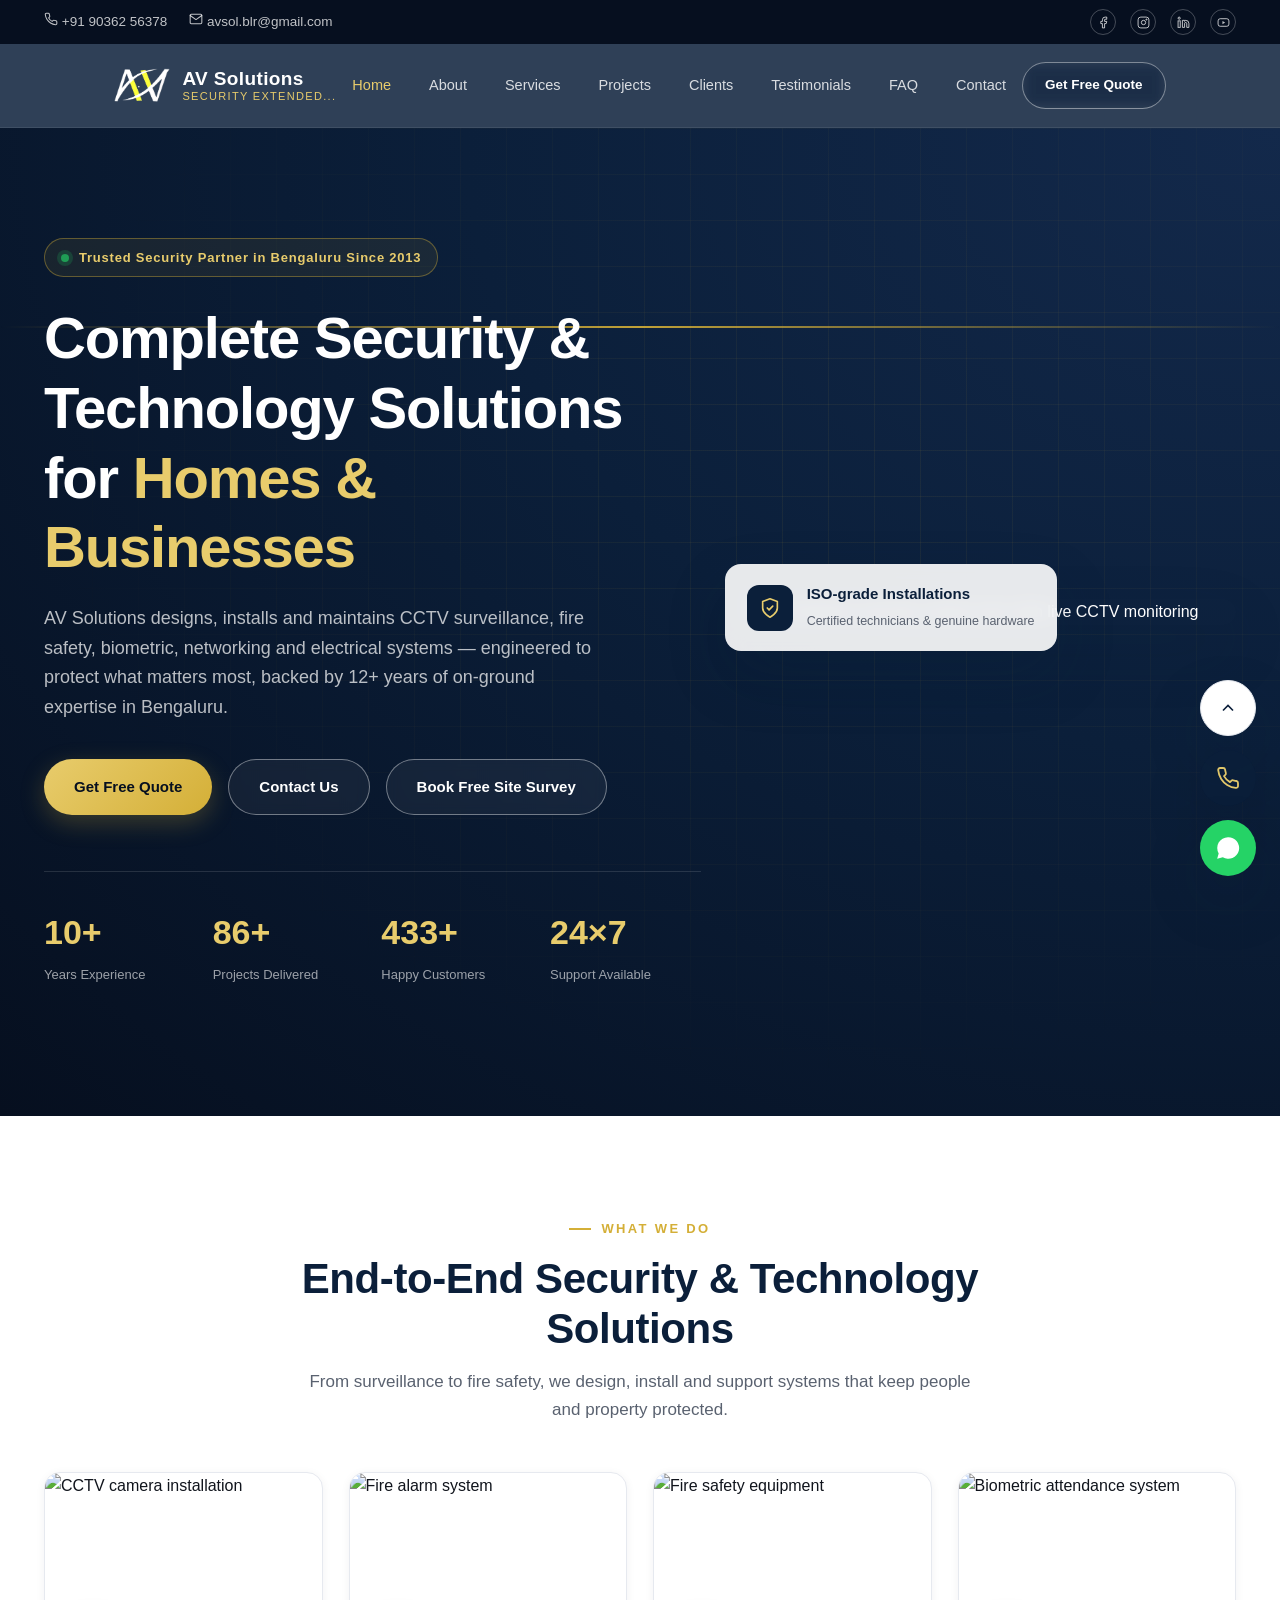
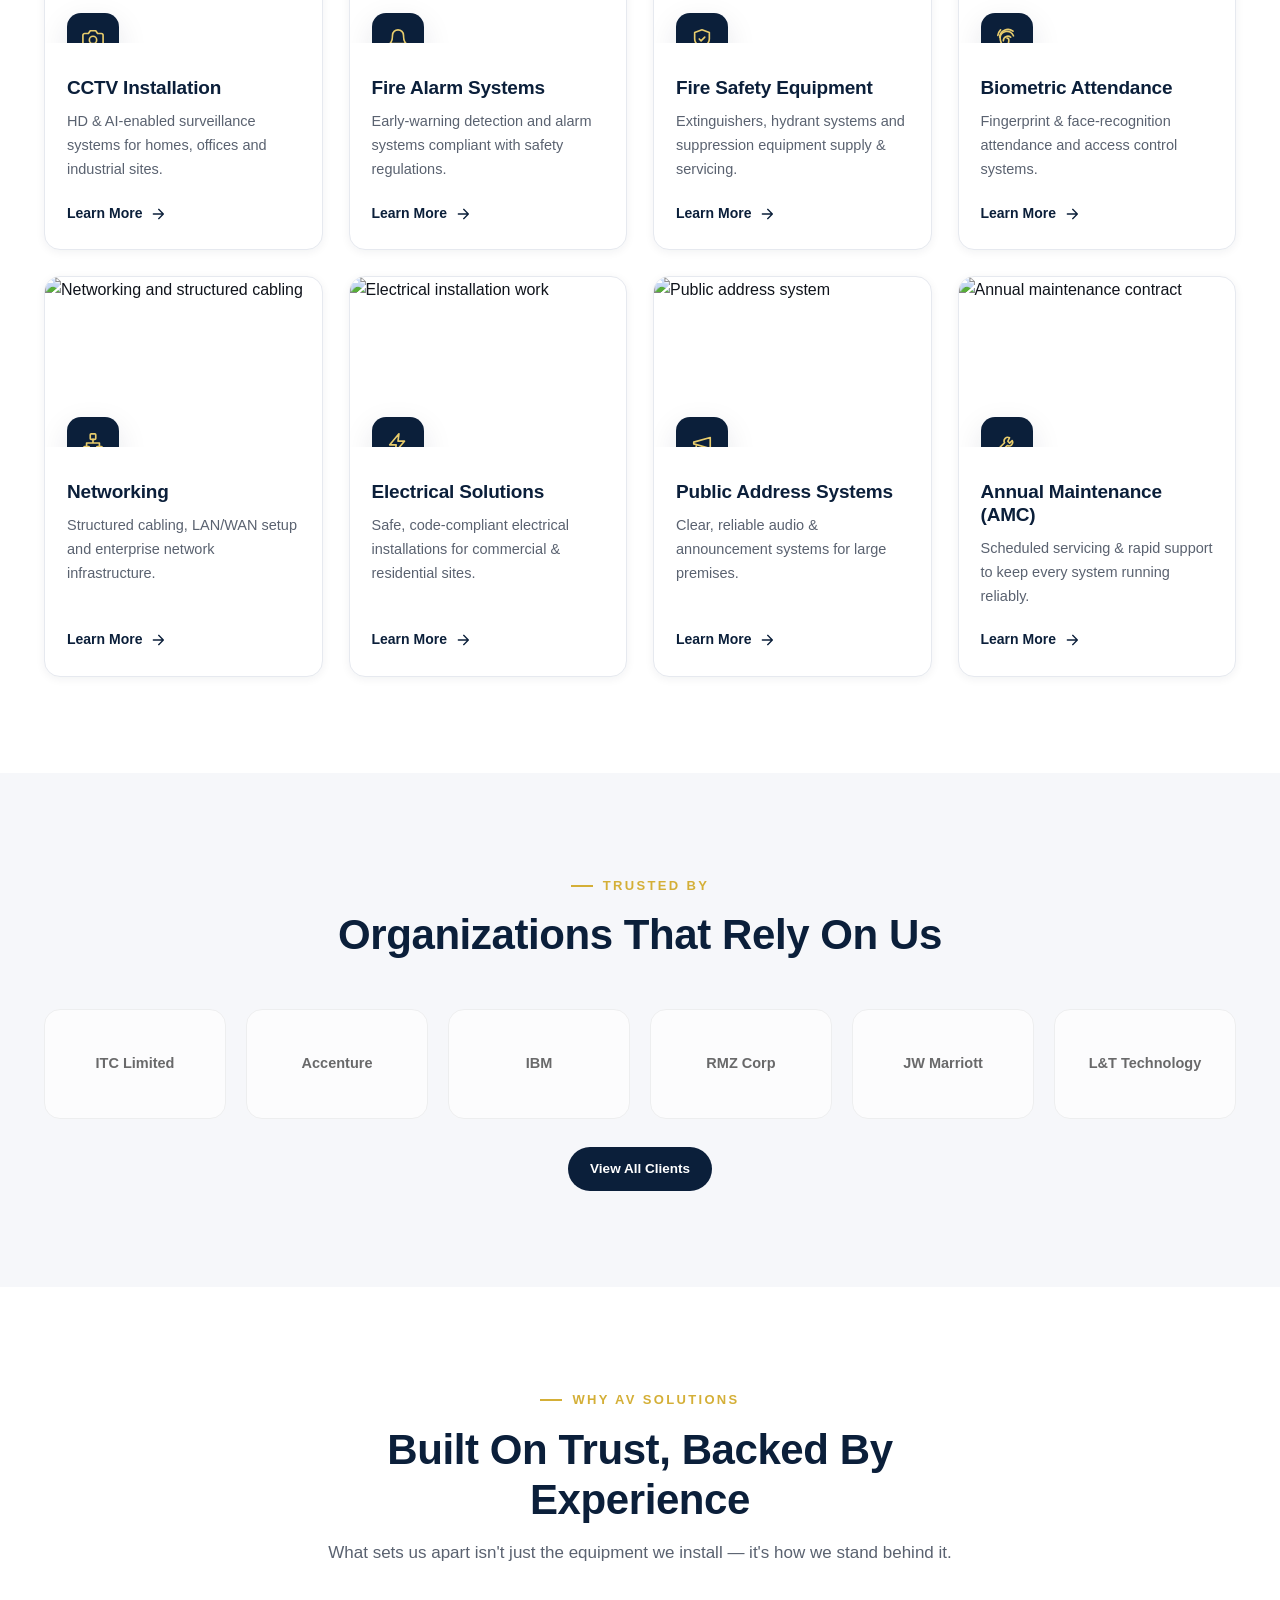
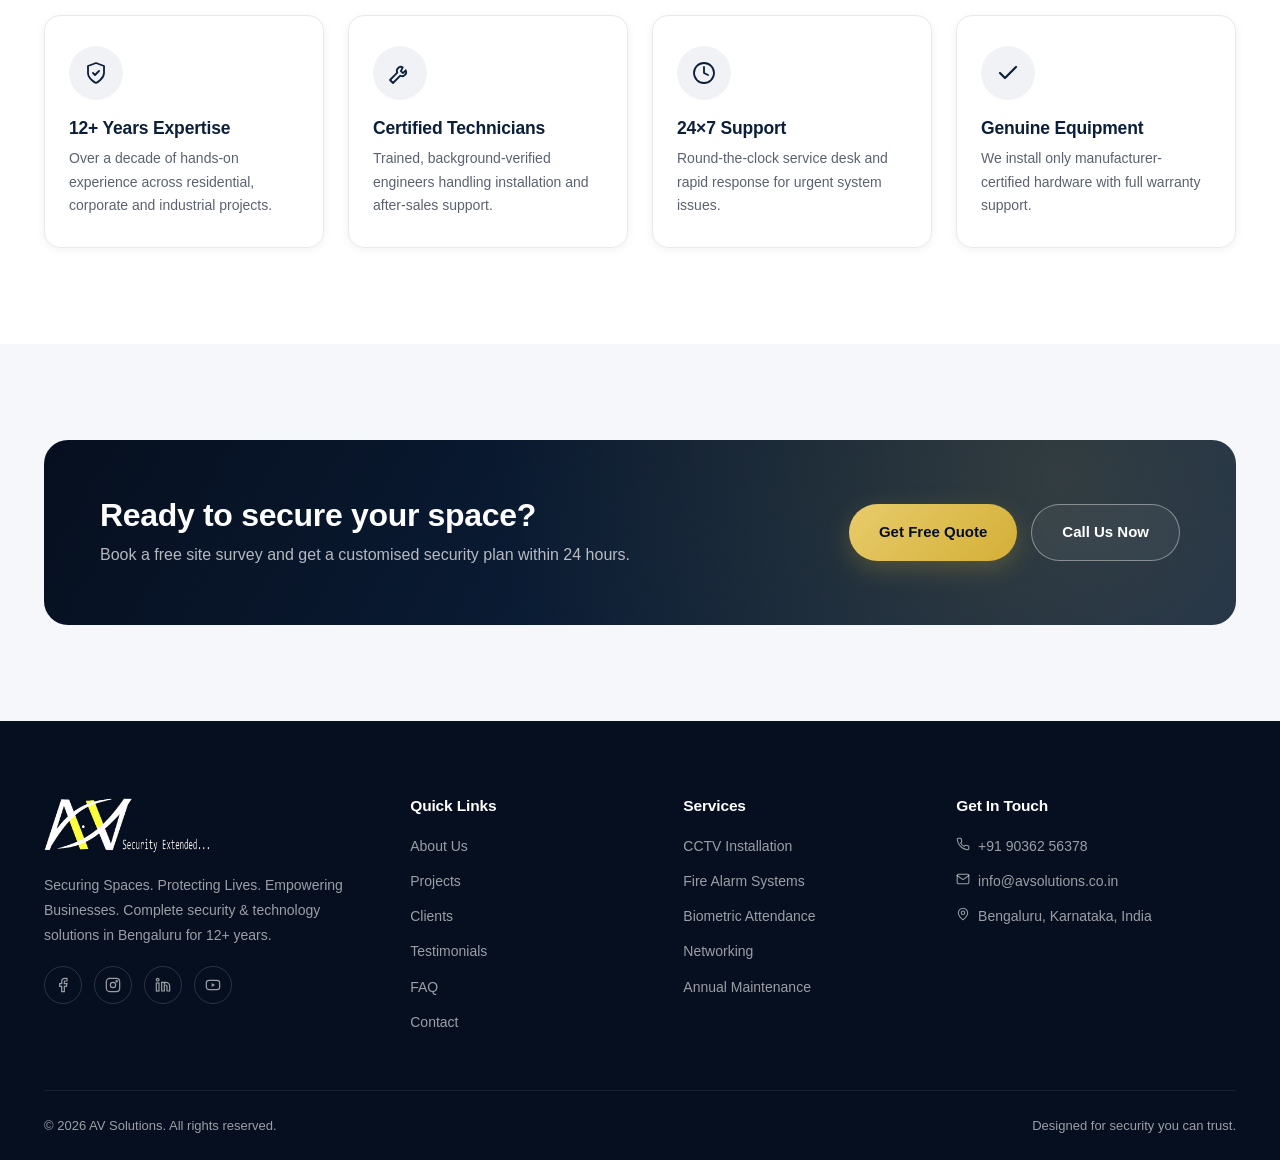
==== commit b74dd21a: "Update index.html" ====
--- a/Avs website/index.html
+++ b/Avs website/index.html
@@ -49,7 +49,7 @@
   <div class="container">
     <div class="topbar-links">
       <a href="tel:+919036256378"><svg width="14" height="14"><use href="#icon-phone"/></svg> +91 90362 56378</a>
-      <a href="mailto:info@avsolutions.co.in"><svg width="14" height="14"><use href="#icon-mail"/></svg> info@avsolutions.co.in</a>
+      <a href="mailto:avsol.blr@gmail.com"><svg width="14" height="14"><use href="#icon-mail"/></svg> avsol.blr@gmail.com</a>
     </div>
     <div class="topbar-social">
       <a href="#" aria-label="Facebook"><svg width="13" height="13"><use href="#icon-facebook"/></svg></a>
@@ -294,7 +294,7 @@
 <div class="float-stack">
   <button class="float-btn scroll-top" aria-label="Scroll to top"><svg width="20" height="20" fill="none" stroke="currentColor" stroke-width="2" viewBox="0 0 24 24"><path d="m18 15-6-6-6 6"/></svg></button>
   <a href="tel:+919876543210" class="float-btn float-call" aria-label="Call us"><svg width="24" height="24"><use href="#icon-phone"/></svg></a>
-  <a href="https://wa.me/919876543210" target="_blank" rel="noopener" class="float-btn float-whatsapp" aria-label="Chat on WhatsApp"><svg width="26" height="26"><use href="#icon-whatsapp"/></svg></a>
+  <a href="https://wa.me/9190362 56378" target="_blank" rel="noopener" class="float-btn float-whatsapp" aria-label="Chat on WhatsApp"><svg width="26" height="26"><use href="#icon-whatsapp"/></svg></a>
 </div>
 
 <script src="js/script.js"></script>
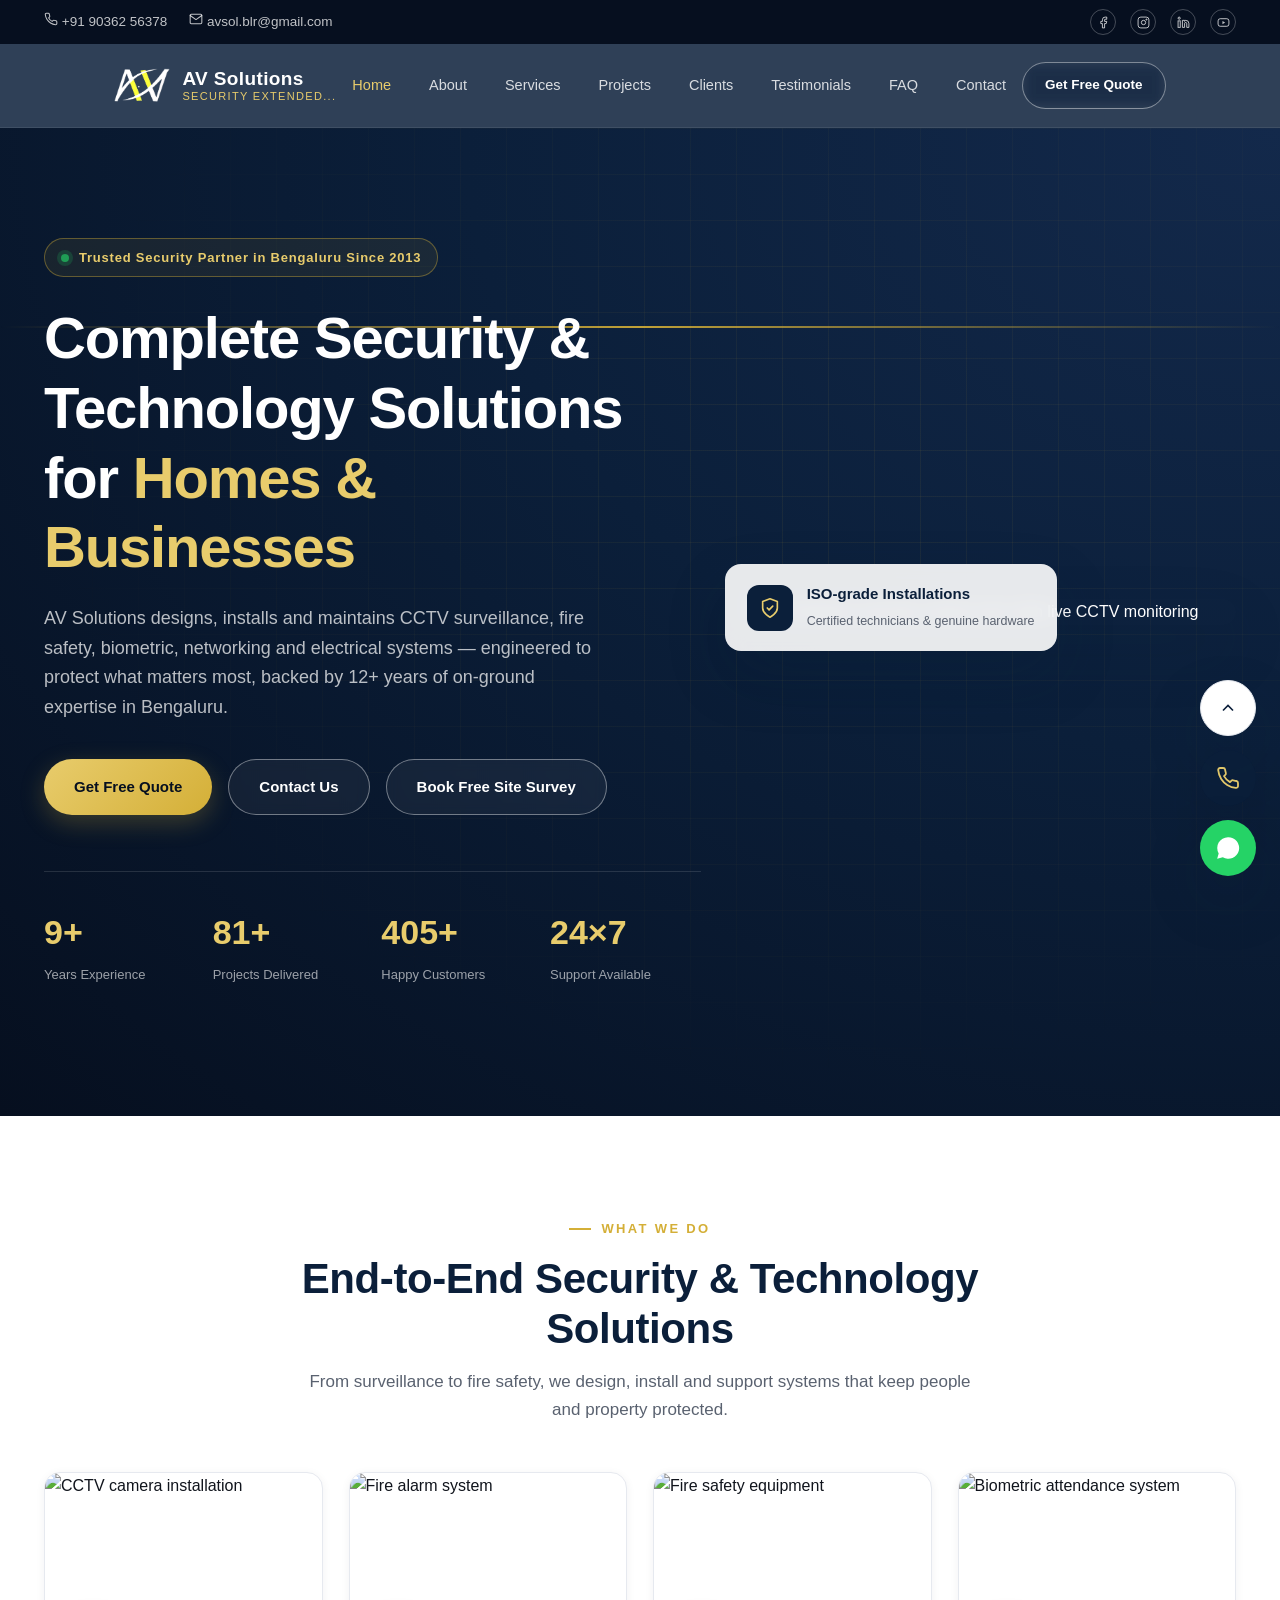
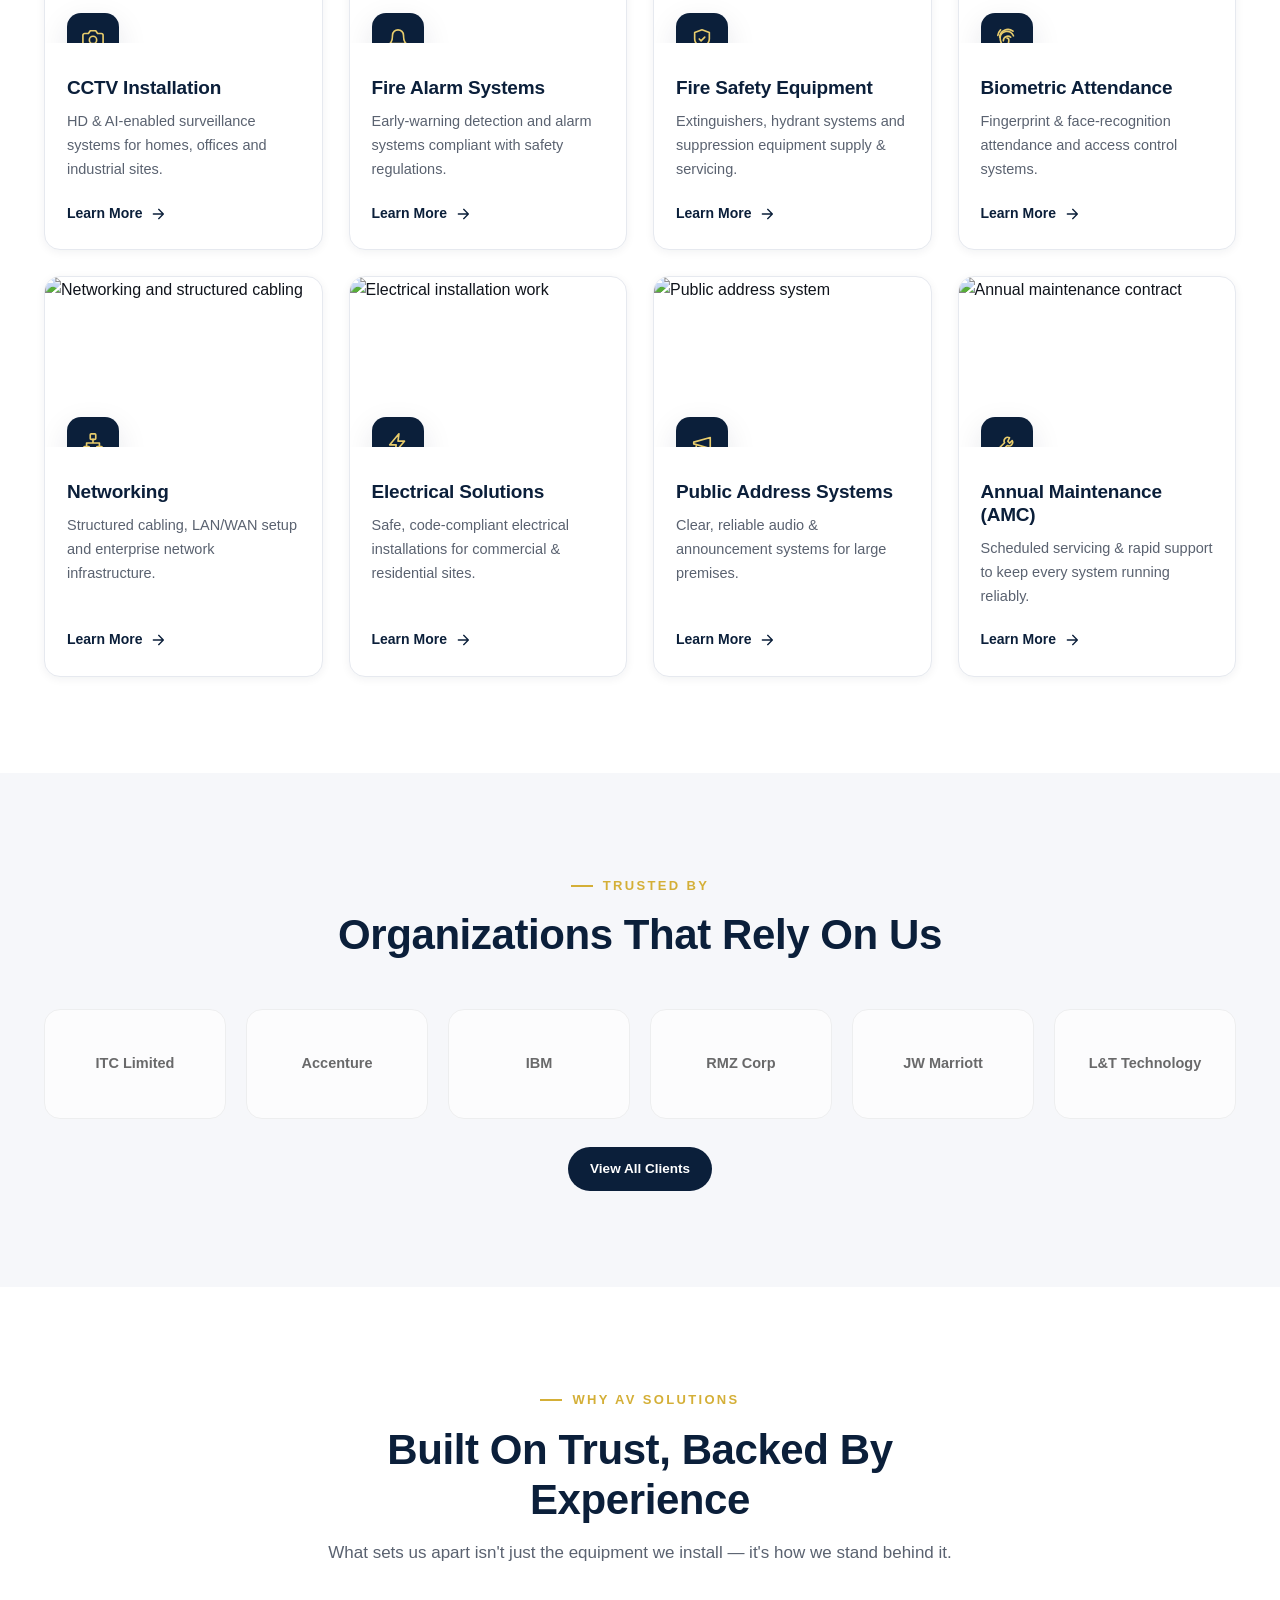
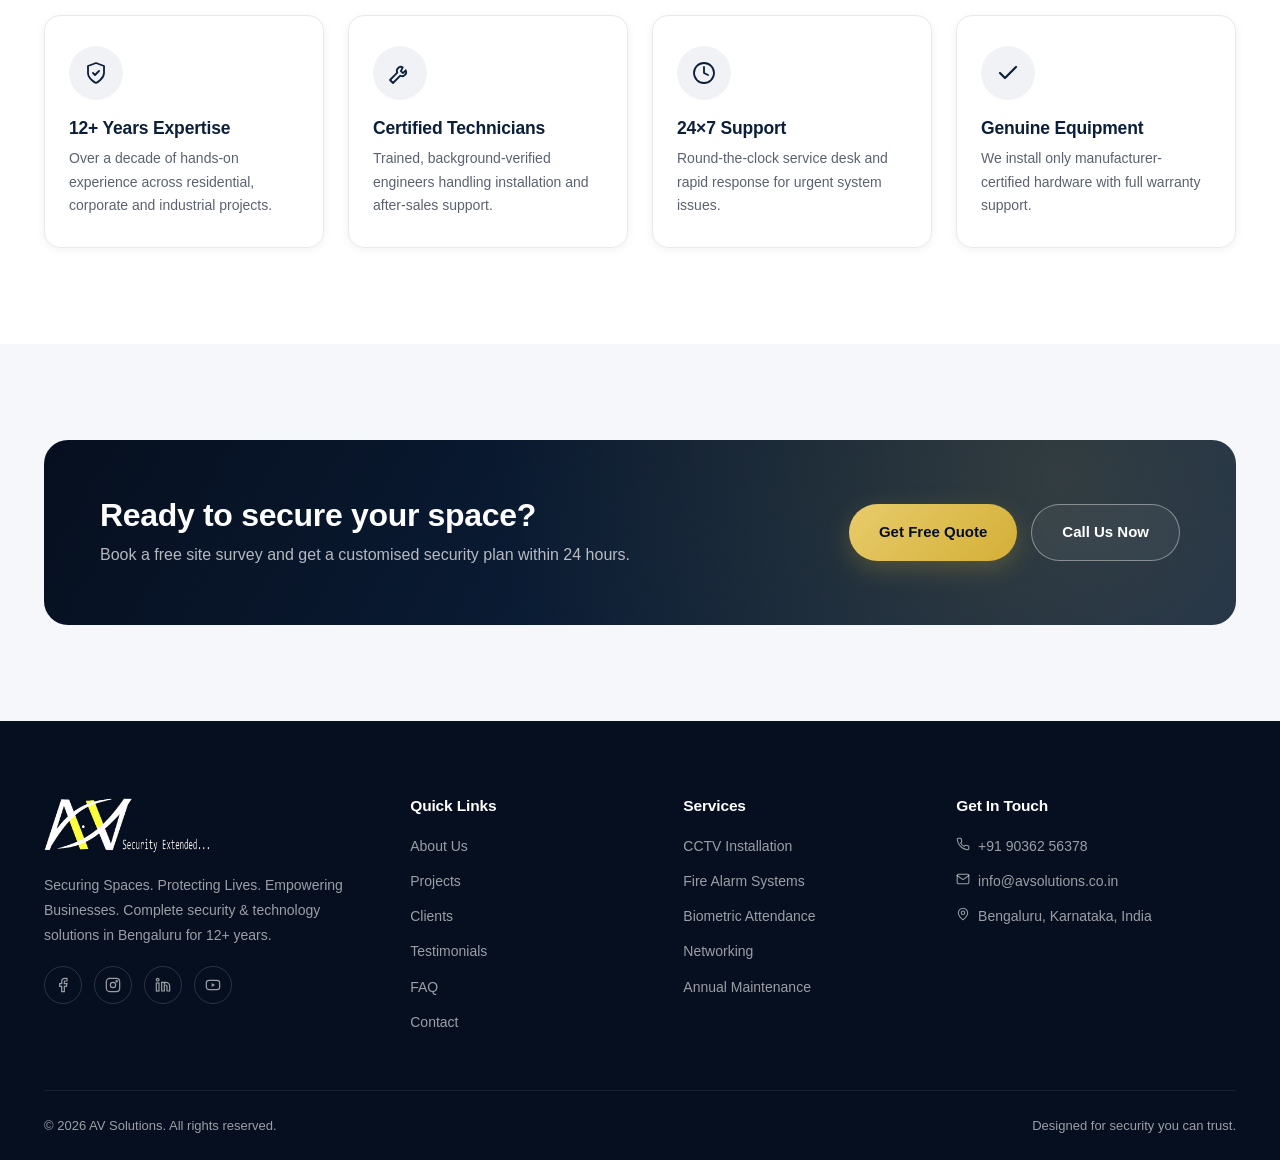
==== commit 0bff5520: "Update index.html" ====
--- a/Avs website/index.html
+++ b/Avs website/index.html
@@ -293,7 +293,7 @@
 <!-- ================= FLOATING BUTTONS ================= -->
 <div class="float-stack">
   <button class="float-btn scroll-top" aria-label="Scroll to top"><svg width="20" height="20" fill="none" stroke="currentColor" stroke-width="2" viewBox="0 0 24 24"><path d="m18 15-6-6-6 6"/></svg></button>
-  <a href="tel:+919876543210" class="float-btn float-call" aria-label="Call us"><svg width="24" height="24"><use href="#icon-phone"/></svg></a>
+  <a href="tel:+919036256378" class="float-btn float-call" aria-label="Call us"><svg width="24" height="24"><use href="#icon-phone"/></svg></a>
   <a href="https://wa.me/9190362 56378" target="_blank" rel="noopener" class="float-btn float-whatsapp" aria-label="Chat on WhatsApp"><svg width="26" height="26"><use href="#icon-whatsapp"/></svg></a>
 </div>
 
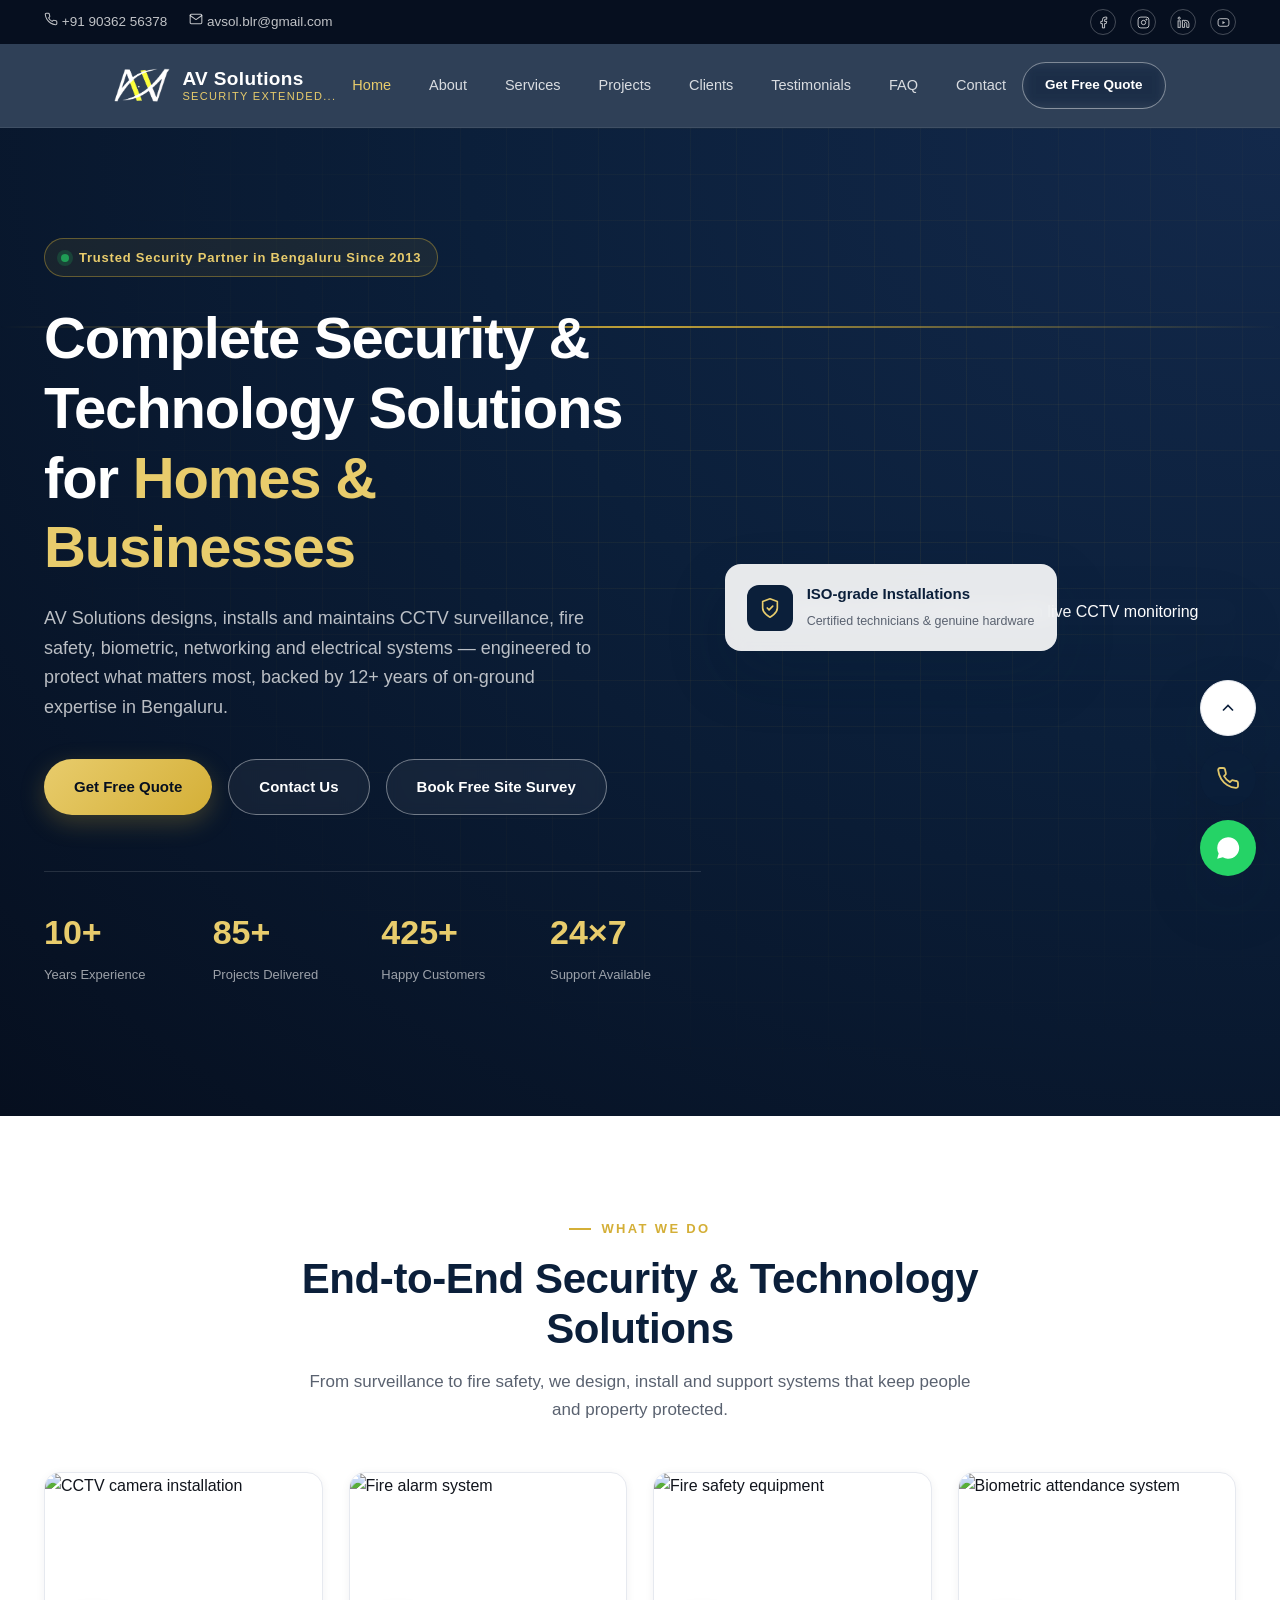
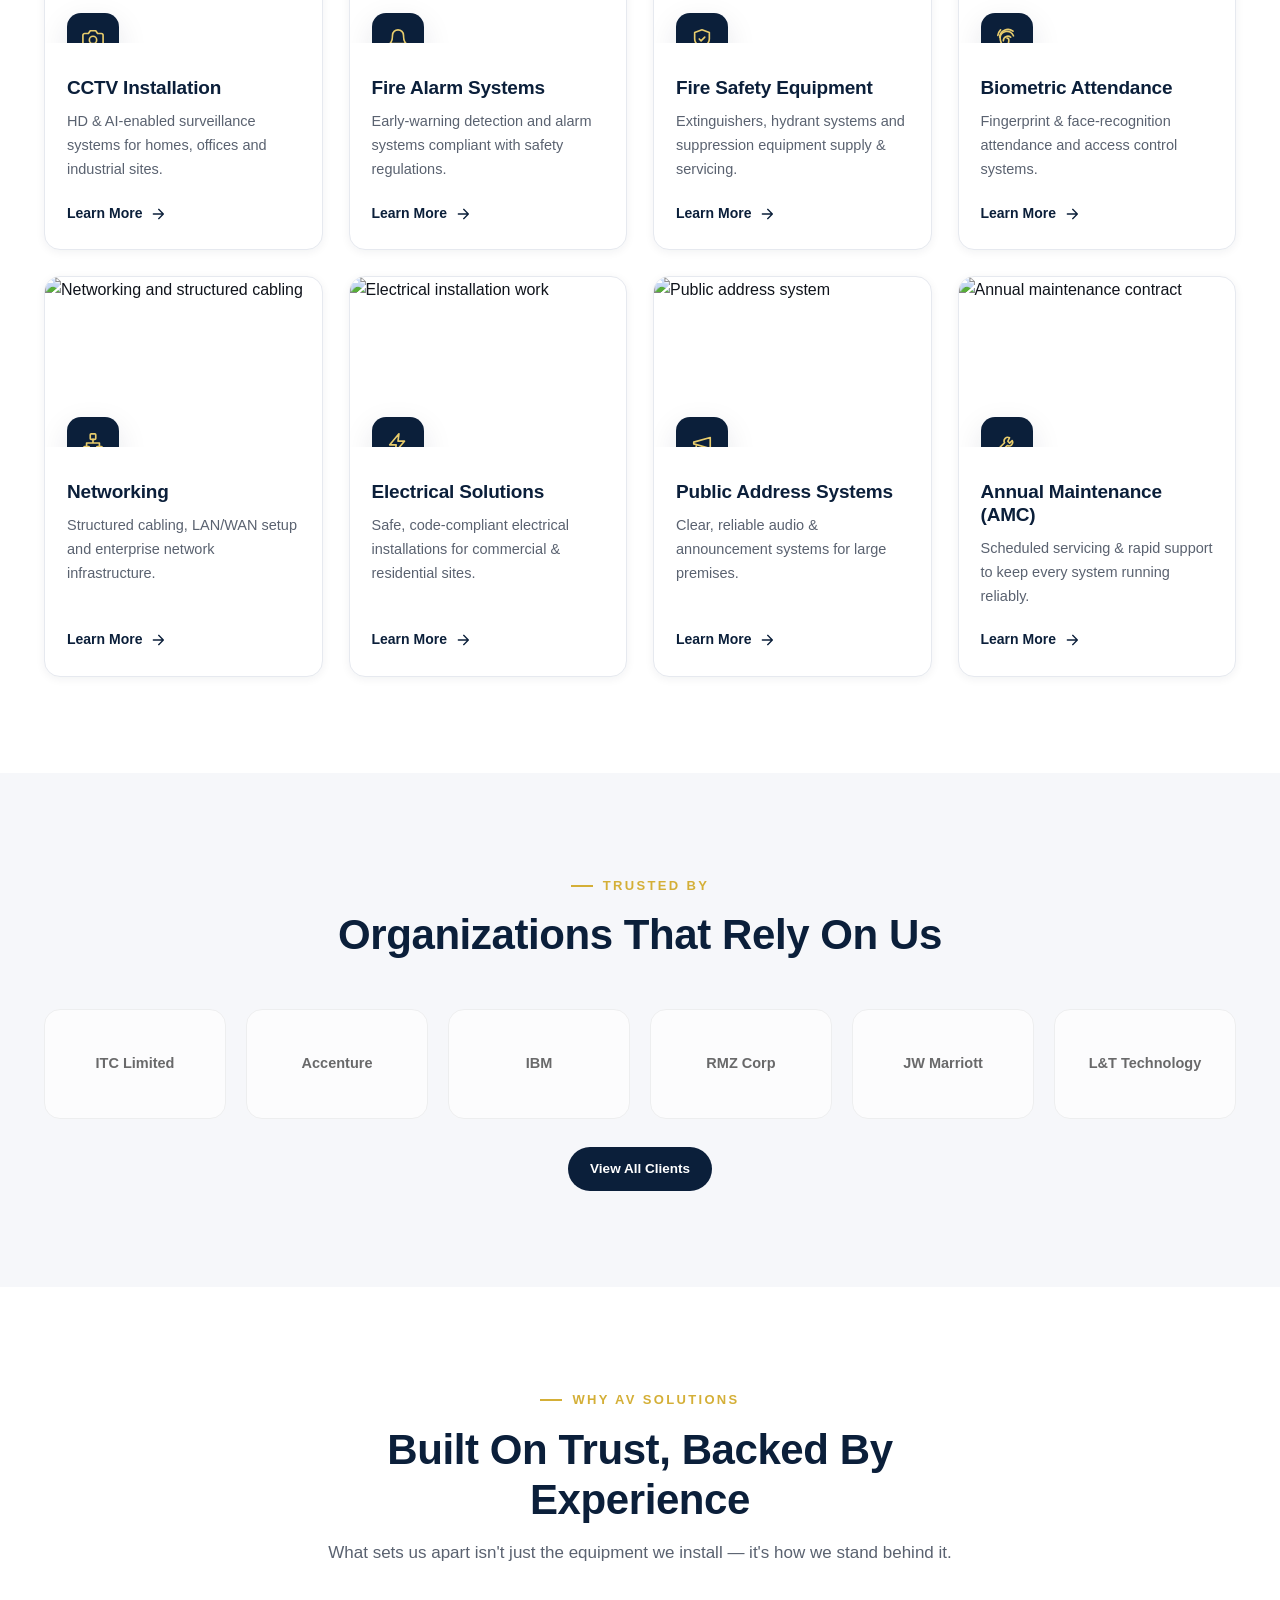
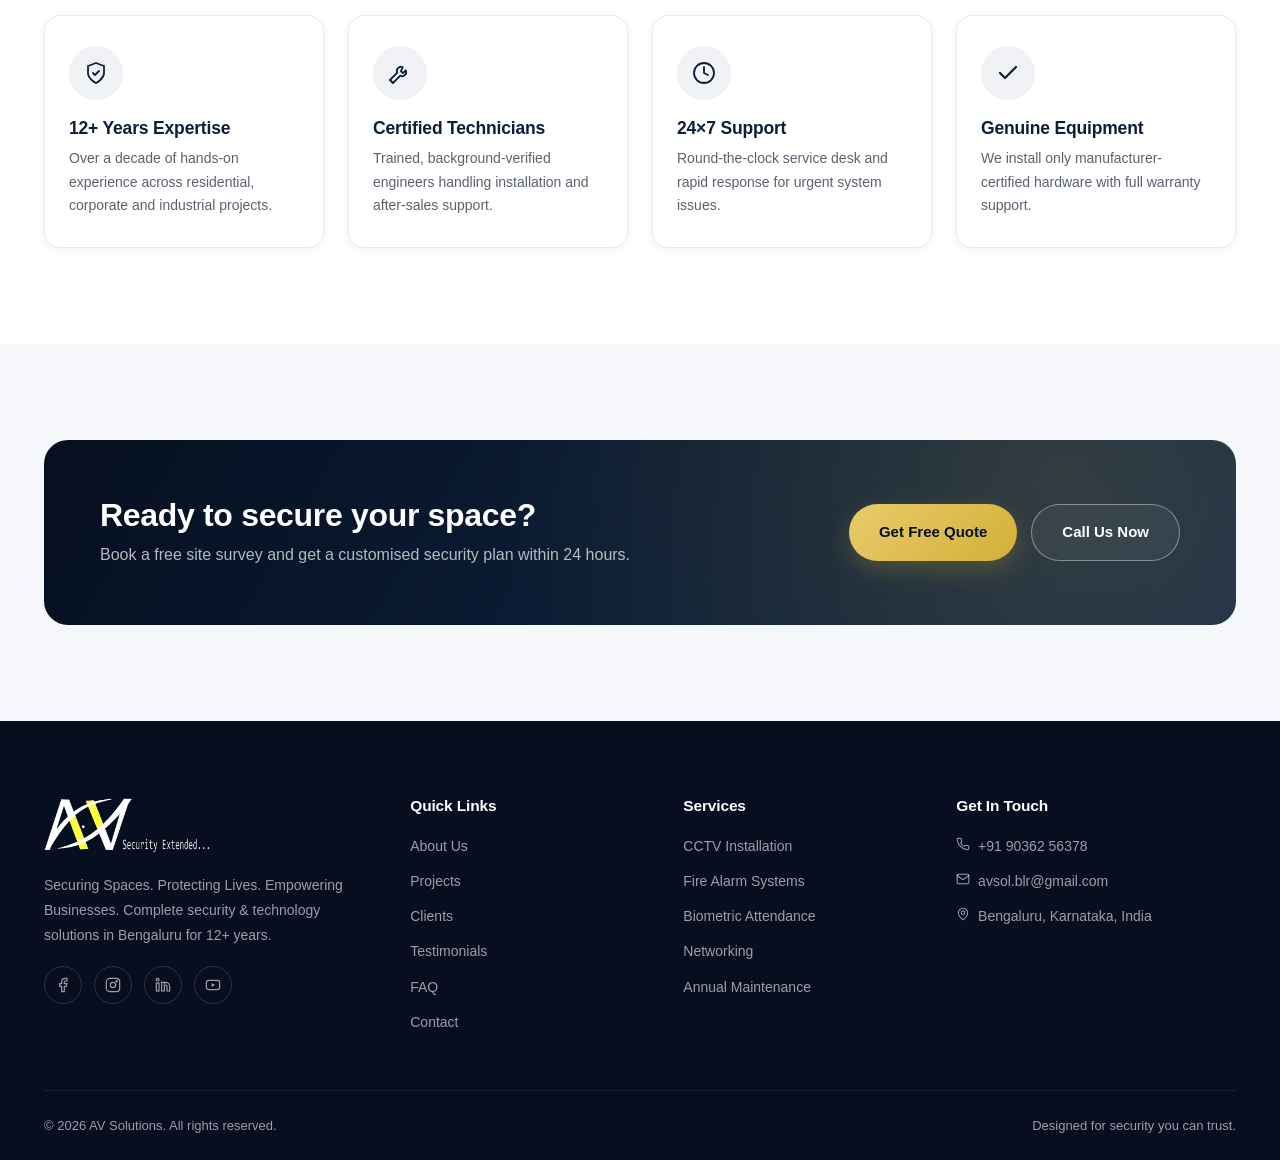
==== commit fc89971d: "Update index.html" ====
--- a/Avs website/index.html
+++ b/Avs website/index.html
@@ -278,7 +278,7 @@
         <h4>Get In Touch</h4>
         <div class="footer-links">
           <a href="tel:+919036256378"><svg width="14" height="14"><use href="#icon-phone"/></svg>&nbsp; +91 90362 56378</a>
-          <a href="mailto:info@avsolutions.co.in"><svg width="14" height="14"><use href="#icon-mail"/></svg>&nbsp; info@avsolutions.co.in</a>
+          <a href="mailto:avsol.blr@gmail.com"><svg width="14" height="14"><use href="#icon-mail"/></svg>&nbsp; avsol.blr@gmail.com</a>
           <a href="contact.html"><svg width="14" height="14"><use href="#icon-map-pin"/></svg>&nbsp; Bengaluru, Karnataka, India</a>
         </div>
       </div>
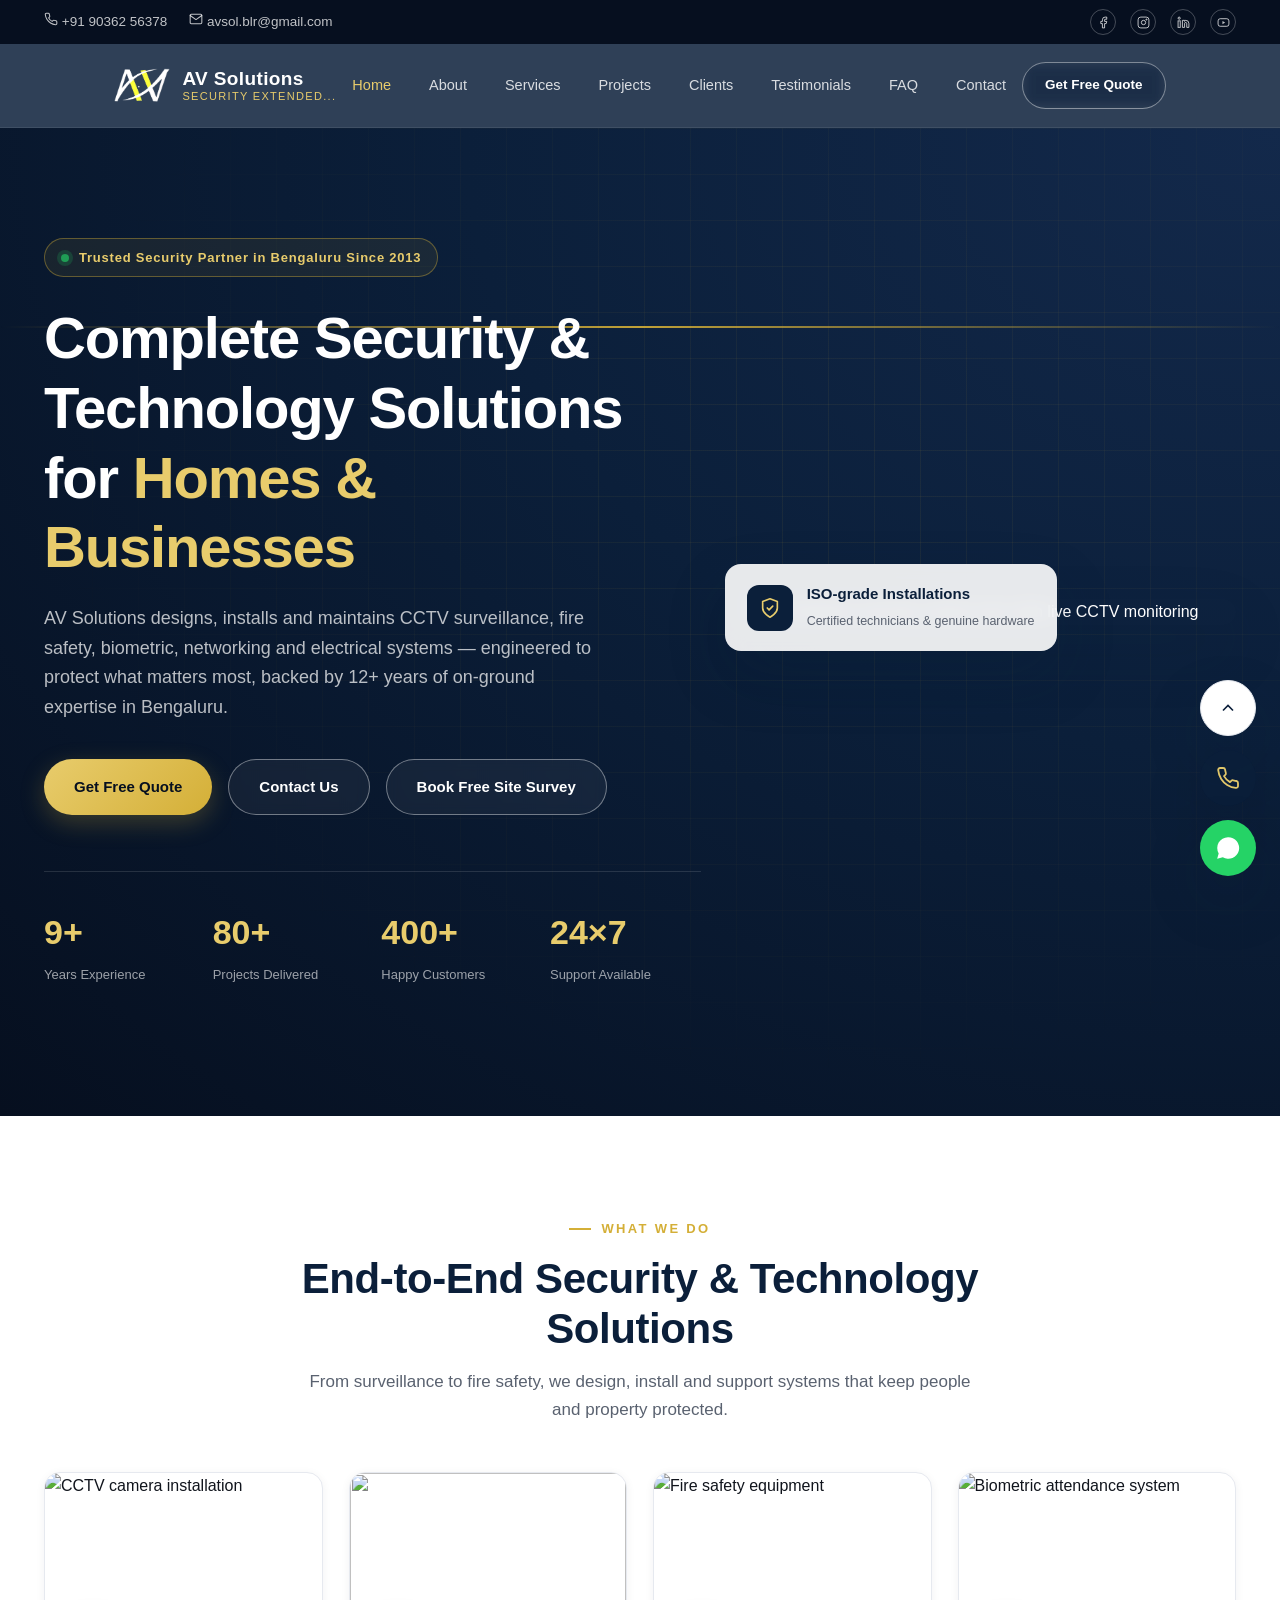
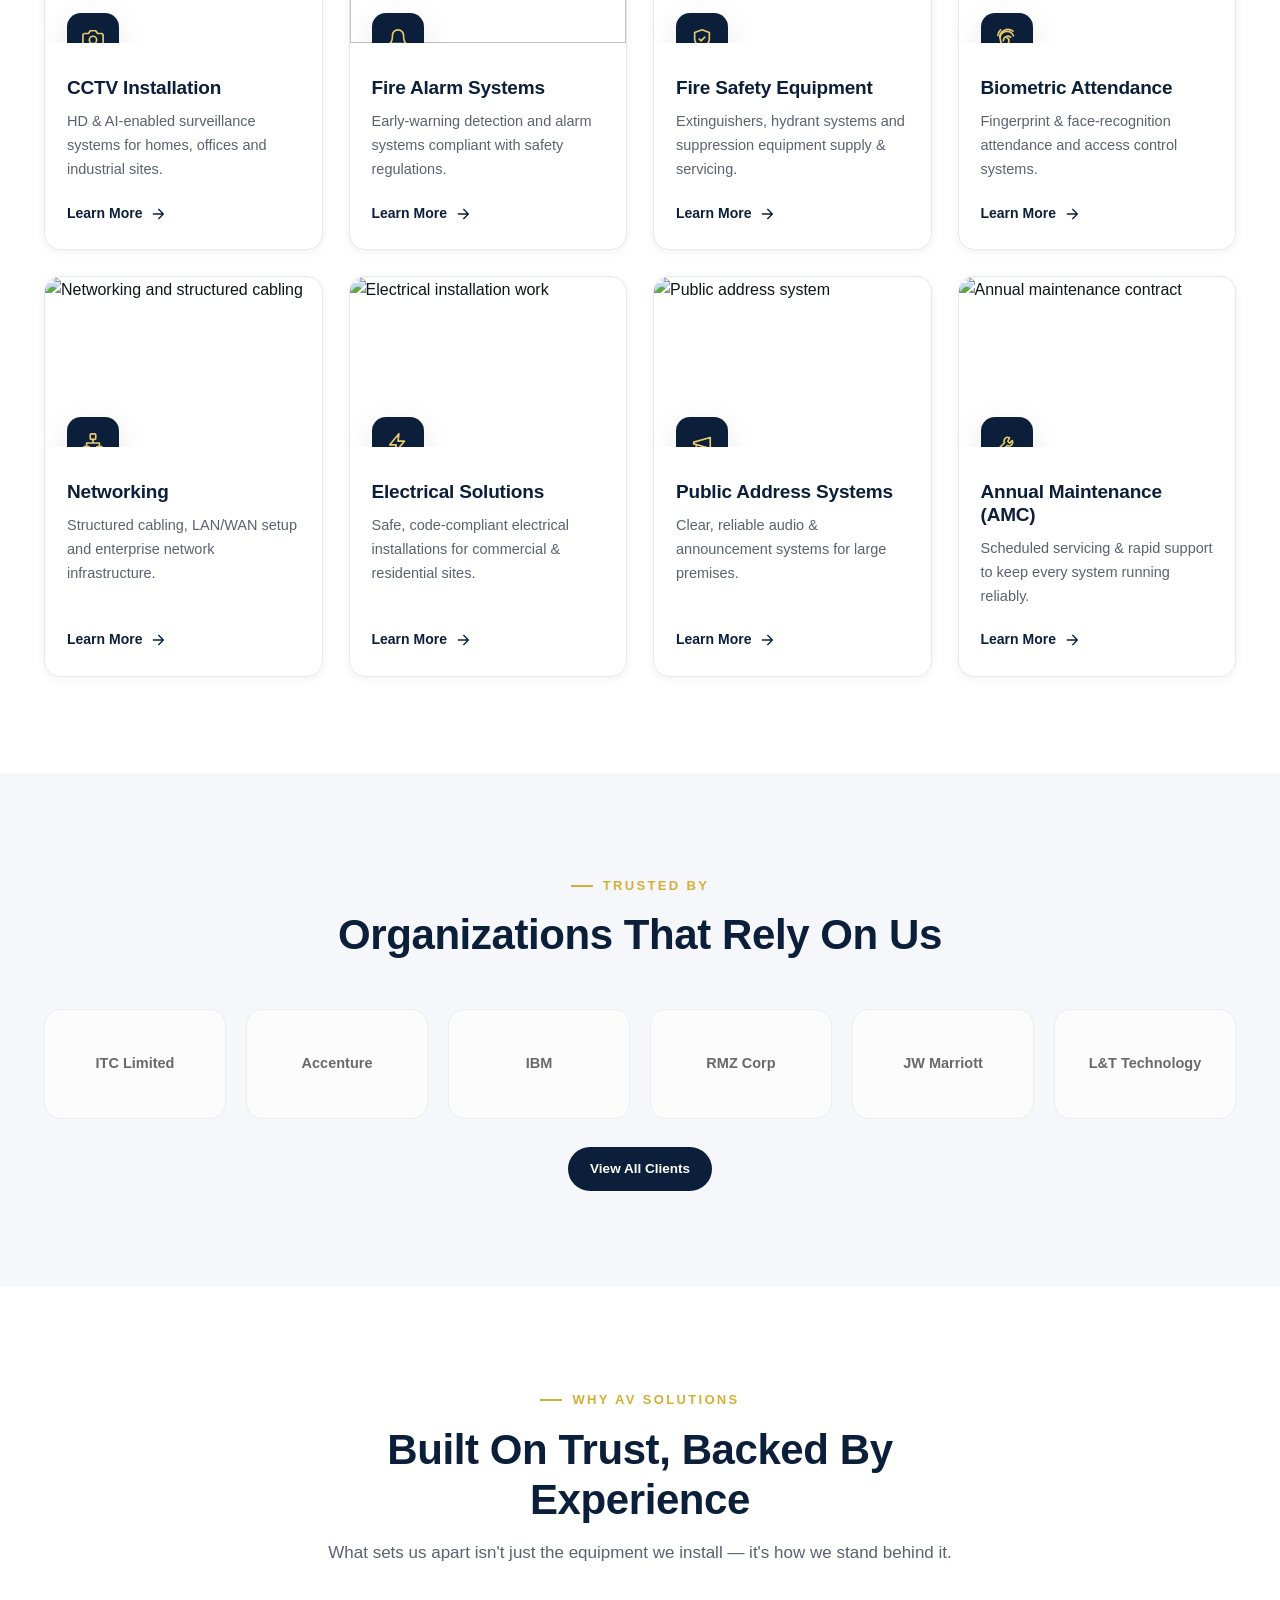
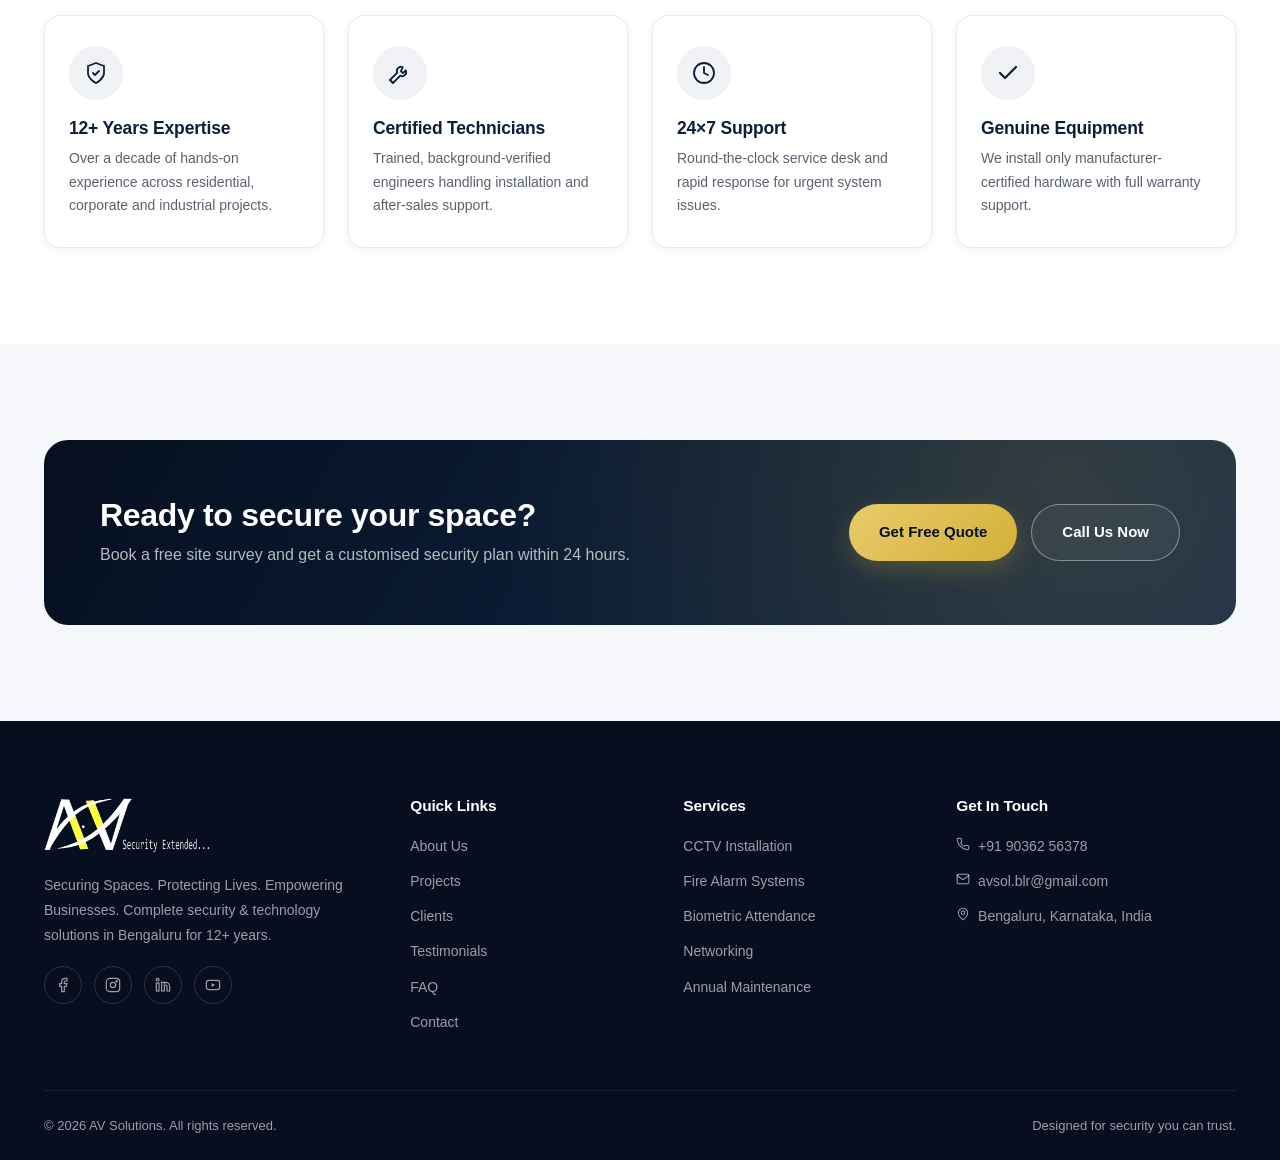
==== commit 7da96f92: "included images to the about and index page" ====
--- a/Avs website/index.html
+++ b/Avs website/index.html
@@ -111,7 +111,7 @@
         </div>
       </div>
       <div class="hero-visual">
-        <img src="https://placehold.co/640x520/13294b/ffffff?text=CCTV+%2B+Security+Control+Room&font=raleway" alt="AV Solutions security control room with live CCTV monitoring">
+        <img src="https://encrypted-tbn0.gstatic.com/images?q=tbn:ANd9GcQDMKTsICiD8ZCrF8EuDo3CYWifej9JbUmmojy5vb7kig&s=10" alt="AV Solutions security control room with live CCTV monitoring">
         <div class="hero-visual-card">
           <div class="icon-box"><svg width="22" height="22"><use href="#icon-shield"/></svg></div>
           <div><strong>ISO-grade Installations</strong><span>Certified technicians &amp; genuine hardware</span></div>
@@ -130,35 +130,35 @@
       </div>
       <div class="services-grid">
         <div class="card service-card reveal">
-          <div class="thumb"><img src="https://placehold.co/400x260/0b1f3a/e8cc6c?text=CCTV" alt="CCTV camera installation"><div class="icon-badge"><svg width="22" height="22"><use href="#icon-camera"/></svg></div></div>
+          <div class="thumb"><img src="https://encrypted-tbn0.gstatic.com/images?q=tbn:ANd9GcS2E6DqKTiveYPa-fGjW2OMwotGG3m_2LgwpIyjWu1lGQ&s=10" alt="CCTV camera installation"><div class="icon-badge"><svg width="22" height="22"><use href="#icon-camera"/></svg></div></div>
           <div class="body"><h3>CCTV Installation</h3><p>HD &amp; AI-enabled surveillance systems for homes, offices and industrial sites.</p><a href="services.html#cctv" class="learn-more">Learn More <svg width="16" height="16"><use href="#icon-arrow-right"/></svg></a></div>
         </div>
         <div class="card service-card reveal">
-          <div class="thumb"><img src="https://placehold.co/400x260/0b1f3a/e8cc6c?text=Fire+Alarm" alt="Fire alarm system"><div class="icon-badge"><svg width="22" height="22"><use href="#icon-bell"/></svg></div></div>
+          <div class="thumb"><img src="https://encrypted-tbn0.gstatic.com/images?q=tbn:ANd9GcRGGPgSR2I2grkvN8K_cdssIX5OiJfQQx_UWybQ1Ey7jw&s=10"><div class="icon-badge"><svg width="22" height="22"><use href="#icon-bell"/></svg></div></div>
           <div class="body"><h3>Fire Alarm Systems</h3><p>Early-warning detection and alarm systems compliant with safety regulations.</p><a href="services.html#fire-alarm" class="learn-more">Learn More <svg width="16" height="16"><use href="#icon-arrow-right"/></svg></a></div>
         </div>
         <div class="card service-card reveal">
-          <div class="thumb"><img src="https://placehold.co/400x260/0b1f3a/e8cc6c?text=Fire+Safety" alt="Fire safety equipment"><div class="icon-badge"><svg width="22" height="22"><use href="#icon-shield"/></svg></div></div>
+          <div class="thumb"><img src="https://encrypted-tbn0.gstatic.com/images?q=tbn:ANd9GcRNPVAoehd3jjBUvQYo0_C22LN2MwSgdsihXXE7B33aNw&s=10" alt="Fire safety equipment"><div class="icon-badge"><svg width="22" height="22"><use href="#icon-shield"/></svg></div></div>
           <div class="body"><h3>Fire Safety Equipment</h3><p>Extinguishers, hydrant systems and suppression equipment supply &amp; servicing.</p><a href="services.html#fire-safety" class="learn-more">Learn More <svg width="16" height="16"><use href="#icon-arrow-right"/></svg></a></div>
         </div>
         <div class="card service-card reveal">
-          <div class="thumb"><img src="https://placehold.co/400x260/0b1f3a/e8cc6c?text=Biometric" alt="Biometric attendance system"><div class="icon-badge"><svg width="22" height="22"><use href="#icon-fingerprint"/></svg></div></div>
+          <div class="thumb"><img src="https://encrypted-tbn0.gstatic.com/images?q=tbn:ANd9GcQxMYl_h5sUo15XN3vyeF-GVscycpcFzWupBHhfluMO4A&s=10" alt="Biometric attendance system"><div class="icon-badge"><svg width="22" height="22"><use href="#icon-fingerprint"/></svg></div></div>
           <div class="body"><h3>Biometric Attendance</h3><p>Fingerprint &amp; face-recognition attendance and access control systems.</p><a href="services.html#biometric" class="learn-more">Learn More <svg width="16" height="16"><use href="#icon-arrow-right"/></svg></a></div>
         </div>
         <div class="card service-card reveal">
-          <div class="thumb"><img src="https://placehold.co/400x260/0b1f3a/e8cc6c?text=Networking" alt="Networking and structured cabling"><div class="icon-badge"><svg width="22" height="22"><use href="#icon-network"/></svg></div></div>
+          <div class="thumb"><img src="https://encrypted-tbn0.gstatic.com/images?q=tbn:ANd9GcSPHRzOb8X-yVU_2i1o5Azwyvmo1X037jQ-5tt_2zqNeQ&s=10" alt="Networking and structured cabling"><div class="icon-badge"><svg width="22" height="22"><use href="#icon-network"/></svg></div></div>
           <div class="body"><h3>Networking</h3><p>Structured cabling, LAN/WAN setup and enterprise network infrastructure.</p><a href="services.html#networking" class="learn-more">Learn More <svg width="16" height="16"><use href="#icon-arrow-right"/></svg></a></div>
         </div>
         <div class="card service-card reveal">
-          <div class="thumb"><img src="https://placehold.co/400x260/0b1f3a/e8cc6c?text=Electrical" alt="Electrical installation work"><div class="icon-badge"><svg width="22" height="22"><use href="#icon-zap"/></svg></div></div>
+          <div class="thumb"><img src="https://encrypted-tbn0.gstatic.com/images?q=tbn:ANd9GcREFgmtZ2T-JvM22L-GcJ3S7UI0sY-f1jNNDuu9LTT0aw&s=10" alt="Electrical installation work"><div class="icon-badge"><svg width="22" height="22"><use href="#icon-zap"/></svg></div></div>
           <div class="body"><h3>Electrical Solutions</h3><p>Safe, code-compliant electrical installations for commercial &amp; residential sites.</p><a href="services.html#electrical" class="learn-more">Learn More <svg width="16" height="16"><use href="#icon-arrow-right"/></svg></a></div>
         </div>
         <div class="card service-card reveal">
-          <div class="thumb"><img src="https://placehold.co/400x260/0b1f3a/e8cc6c?text=PA+System" alt="Public address system"><div class="icon-badge"><svg width="22" height="22"><use href="#icon-megaphone"/></svg></div></div>
+          <div class="thumb"><img src="https://encrypted-tbn0.gstatic.com/images?q=tbn:ANd9GcTcxa4x5Lp_N1Q8FTBDuzHPehNuJ1CpLVXZOGZl13dJ7Q&s=10" alt="Public address system"><div class="icon-badge"><svg width="22" height="22"><use href="#icon-megaphone"/></svg></div></div>
           <div class="body"><h3>Public Address Systems</h3><p>Clear, reliable audio &amp; announcement systems for large premises.</p><a href="services.html#pa-systems" class="learn-more">Learn More <svg width="16" height="16"><use href="#icon-arrow-right"/></svg></a></div>
         </div>
         <div class="card service-card reveal">
-          <div class="thumb"><img src="https://placehold.co/400x260/0b1f3a/e8cc6c?text=AMC" alt="Annual maintenance contract"><div class="icon-badge"><svg width="22" height="22"><use href="#icon-wrench"/></svg></div></div>
+          <div class="thumb"><img src="https://encrypted-tbn0.gstatic.com/images?q=tbn:ANd9GcRzs3igruw2bcqC1U6Adq50XImLs-V8Lp5hwxz2gri3Hw&s=10" alt="Annual maintenance contract"><div class="icon-badge"><svg width="22" height="22"><use href="#icon-wrench"/></svg></div></div>
           <div class="body"><h3>Annual Maintenance (AMC)</h3><p>Scheduled servicing &amp; rapid support to keep every system running reliably.</p><a href="services.html#amc" class="learn-more">Learn More <svg width="16" height="16"><use href="#icon-arrow-right"/></svg></a></div>
         </div>
       </div>
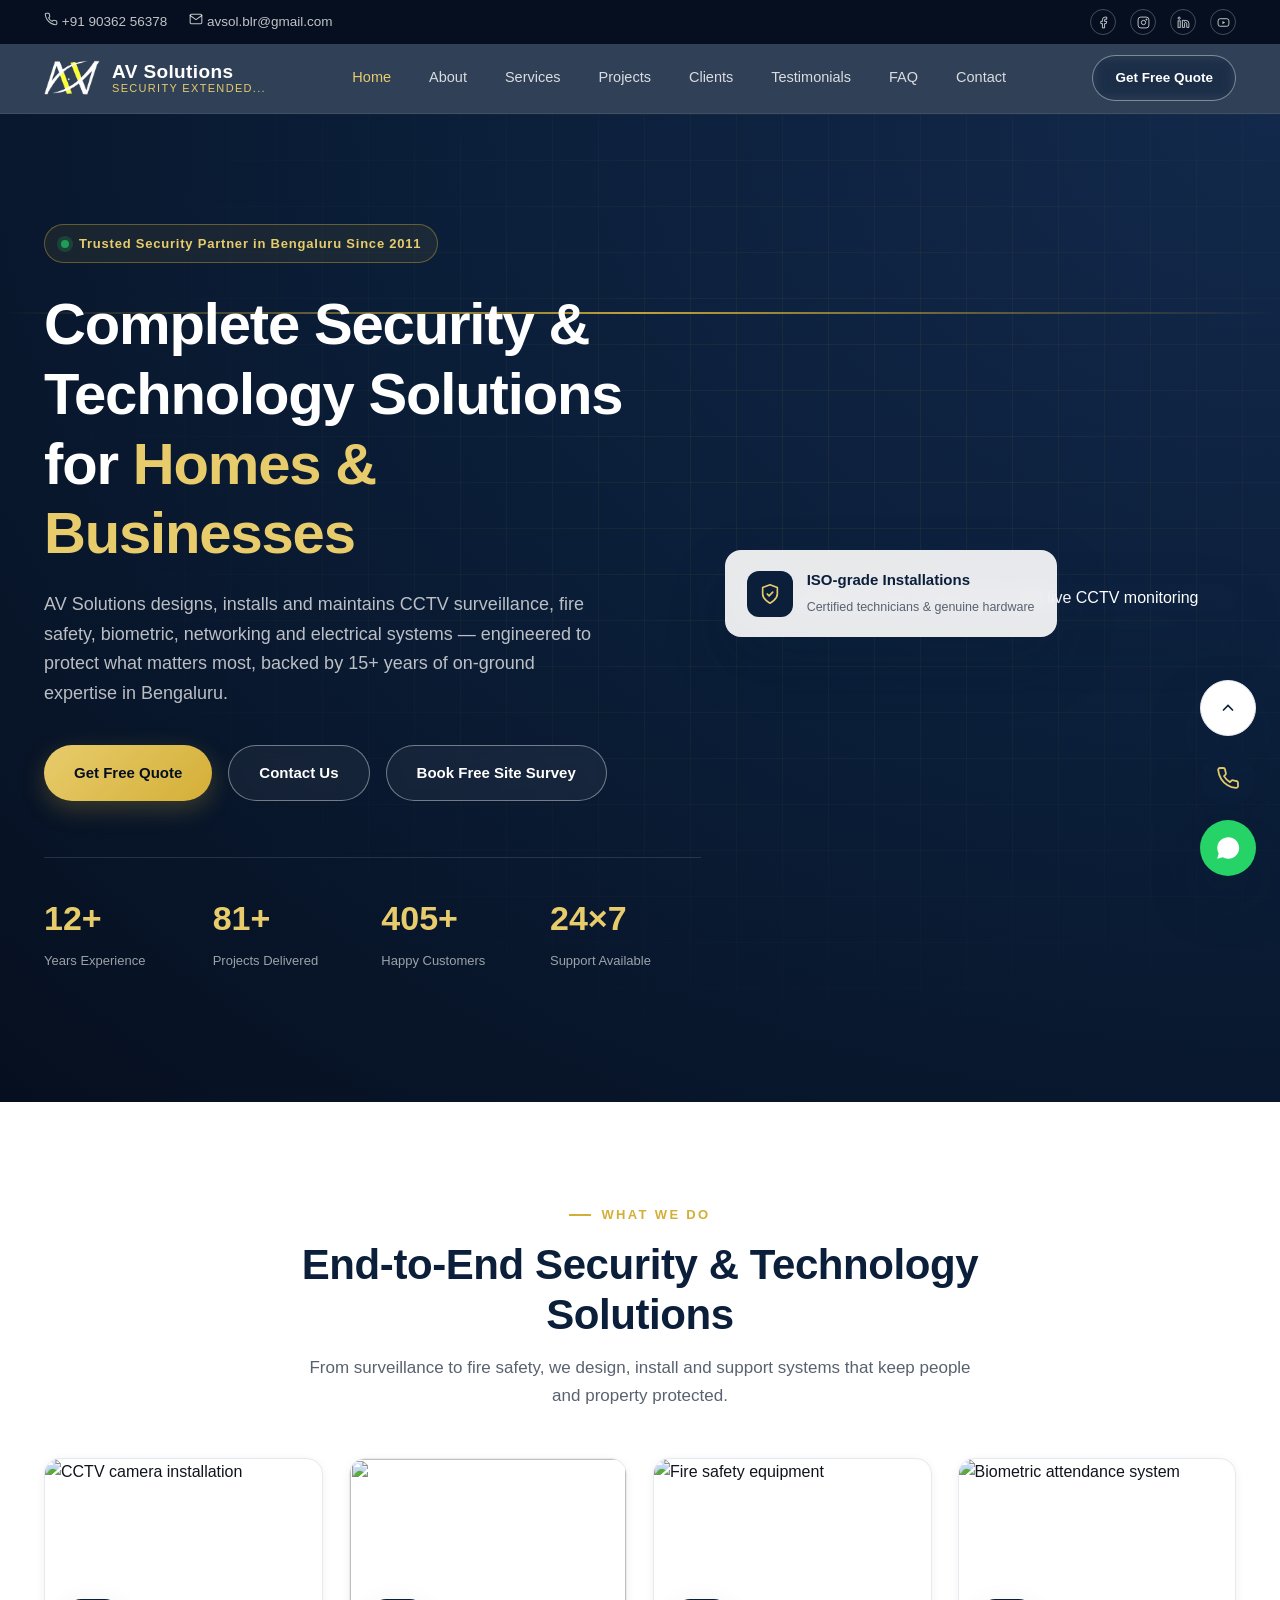
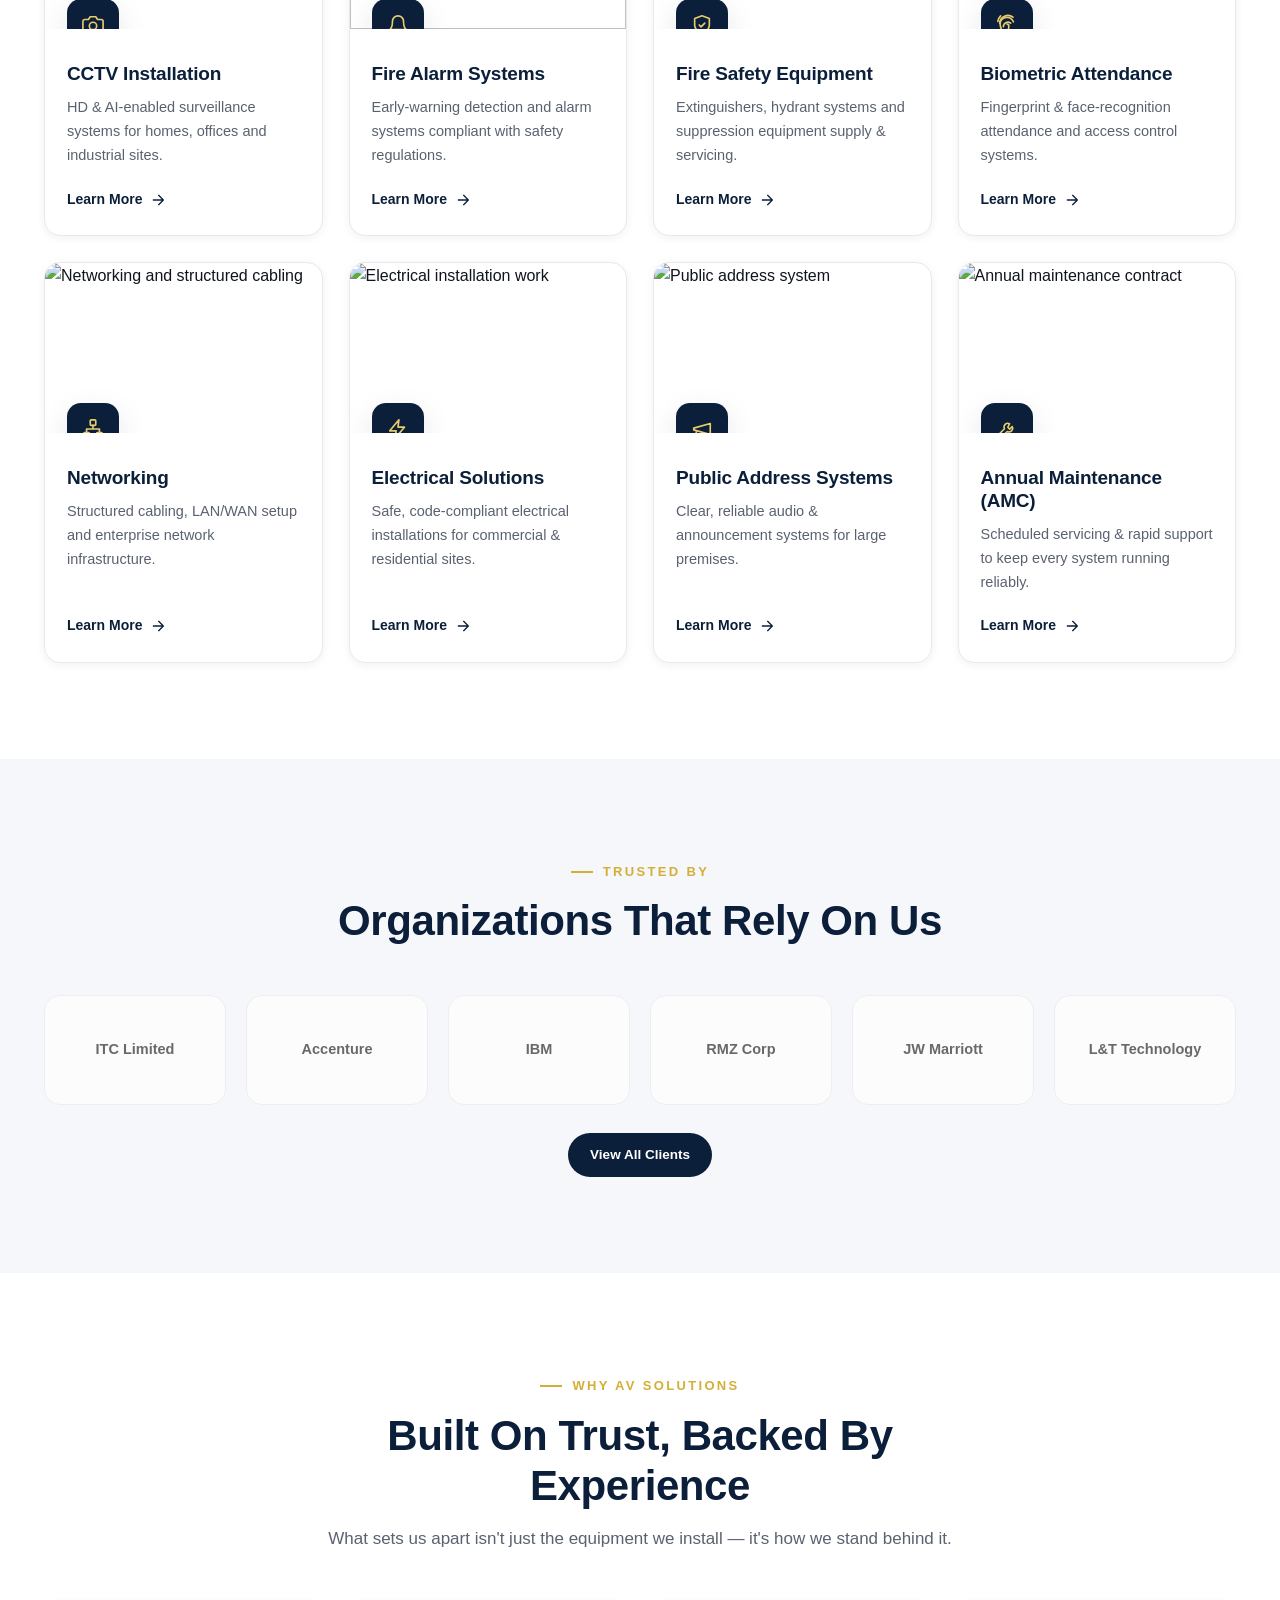
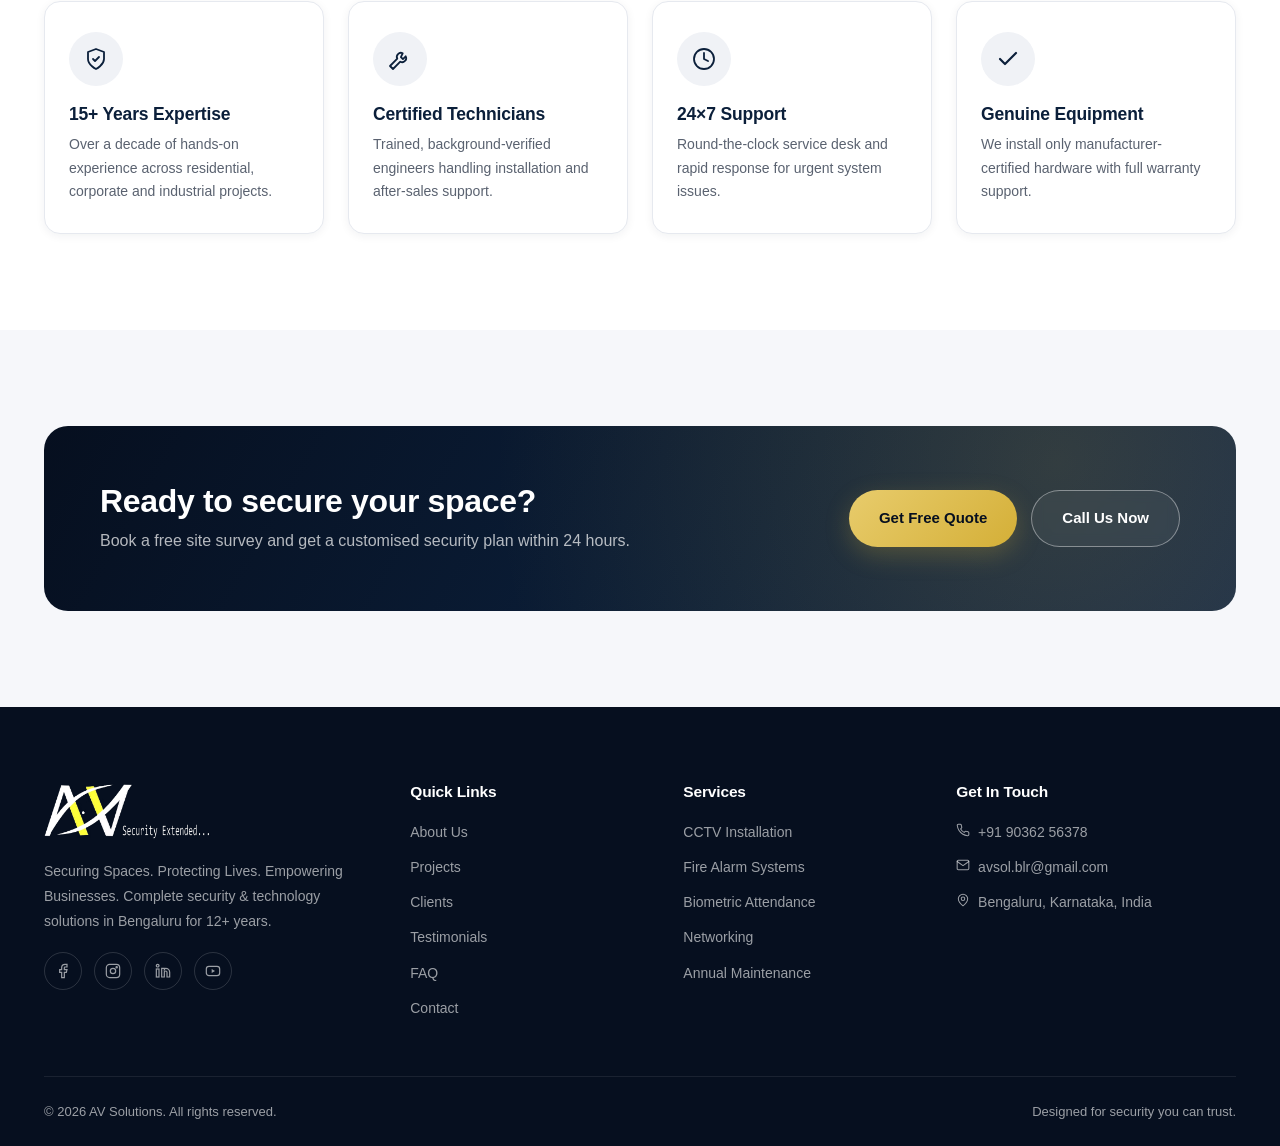
==== commit a5b9faa3: "fixed the years that was incorrect" ====
--- a/Avs website/index.html
+++ b/Avs website/index.html
@@ -95,16 +95,16 @@
     <div class="hero-scan"></div>
     <div class="container">
       <div class="hero-content">
-        <div class="hero-badge"><span class="dot"></span> Trusted Security Partner in Bengaluru Since 2013</div>
+        <div class="hero-badge"><span class="dot"></span> Trusted Security Partner in Bengaluru Since 2011</div>
         <h1>Complete Security &amp; Technology Solutions for <span>Homes &amp; Businesses</span></h1>
-        <p class="lead">AV Solutions designs, installs and maintains CCTV surveillance, fire safety, biometric, networking and electrical systems — engineered to protect what matters most, backed by 12+ years of on-ground expertise in Bengaluru.</p>
+        <p class="lead">AV Solutions designs, installs and maintains CCTV surveillance, fire safety, biometric, networking and electrical systems — engineered to protect what matters most, backed by 15+ years of on-ground expertise in Bengaluru.</p>
         <div class="hero-actions">
           <a href="contact.html" class="btn btn-gold">Get Free Quote</a>
           <a href="contact.html" class="btn btn-outline">Contact Us</a>
           <a href="contact.html#survey" class="btn btn-outline">Book Free Site Survey</a>
         </div>
         <div class="hero-stats">
-          <div class="stat"><div class="stat-num"><span data-count="12" data-suffix="+">0+</span></div><div class="stat-label">Years Experience</div></div>
+          <div class="stat"><div class="stat-num"><span data-count="15" data-suffix="+">0+</span></div><div class="stat-label">Years Experience</div></div>
           <div class="stat"><div class="stat-num"><span data-count="100" data-suffix="+">0+</span></div><div class="stat-label">Projects Delivered</div></div>
           <div class="stat"><div class="stat-num"><span data-count="500" data-suffix="+">0+</span></div><div class="stat-label">Happy Customers</div></div>
           <div class="stat"><div class="stat-num">24×7</div><div class="stat-label">Support Available</div></div>
@@ -197,7 +197,7 @@
       <div class="why-grid">
         <div class="card why-card reveal">
           <div class="icon-circle"><svg width="24" height="24"><use href="#icon-shield"/></svg></div>
-          <h3>12+ Years Expertise</h3>
+          <h3>15+ Years Expertise</h3>
           <p>Over a decade of hands-on experience across residential, corporate and industrial projects.</p>
         </div>
         <div class="card why-card reveal">
--- a/Avs website/css/style.css
+++ b/Avs website/css/style.css
@@ -65,6 +65,9 @@
   *{ animation-duration: 0.001ms !important; animation-iteration-count: 1 !important; transition-duration: 0.001ms !important; scroll-behavior: auto !important; }
 }
 
+/* Lock background scroll while the mobile nav is open (JS adds/removes this on <body>) */
+body.nav-open{ overflow: hidden; }
+
 .container{ max-width: var(--container); margin: 0 auto; padding: 0 24px; }
 
 /* ---------- Eyebrow / section heading ---------- */
@@ -135,14 +138,15 @@
 /* ---------- Nav ---------- */
 .navbar{
   position: sticky; top: 0; z-index: 999;
-  height: var(--nav-height);
-  display: flex; align-items: center;
+  height: 70px;
+  padding-top: 10px ;
+  display: flex; flex-direction: column; align-items: center;
   background: rgba(11, 31, 58, 0.85);
   backdrop-filter: blur(14px); -webkit-backdrop-filter: blur(14px);
   border-bottom: 1px solid rgba(255,255,255,0.08);
   transition: background .3s ease;
 }
-.navbar .container{ display: flex; align-items: center; justify-content: space-between; }
+.navbar .container{ display: flex; align-items: center; justify-content: space-between; flex-wrap: wrap; width: 100%; }
 .brand{ display: flex; align-items: center; gap: 12px; transition: opacity .2s ease; }
 .brand:hover{ opacity: 0.85; }
 .brand-logo{
@@ -155,6 +159,7 @@
 
 .nav-links{ display: flex; align-items: center; gap: 6px; }
 .nav-links a{
+  display: flex;
   color: rgba(255,255,255,0.82); font-size: 14.5px; font-weight: 500; padding: 10px 16px; border-radius: 8px;
   position: relative; transition: color .2s ease, background .2s ease;
 }
@@ -162,22 +167,37 @@
 .nav-links a.active{ color: var(--gold-light); }
 .nav-cta{ display: flex; align-items: center; gap: 14px; }
 
+/* Hamburger no longer needed — nav is now a single-line flex row on mobile */
 .nav-toggle{ display: none; flex-direction: column; gap: 5px; width: 30px; }
 .nav-toggle span{ height: 2px; background: var(--white); border-radius: 2px; transition: transform .3s, opacity .3s; }
 
 @media (max-width: 1024px){
   .nav-links{
-    position: fixed; top: var(--nav-height); left: 0; right: 0; bottom: 0;
-    background: var(--navy-deep); flex-direction: column; align-items: stretch;
-    padding: 20px; gap: 4px; transform: translateX(100%); transition: transform .35s ease;
-    overflow-y: auto;
+    order: 3;
+    width: calc(100% + 48px);
+    margin-left: -24px;
+    margin-right: -24px;
+    flex-direction: row;
+    flex-wrap: nowrap;           /* force single line */
+    justify-content: space-between;
+    background: var(--navy-deep);
+    padding: 10px 8px;
+    gap: 0;
   }
-  .nav-links.open{ transform: translateX(0); }
-  .nav-links a{ padding: 16px; font-size: 16px; border-bottom: 1px solid rgba(255,255,255,0.06); }
-  .nav-toggle{ display: flex; }
+  .nav-links a{
+    flex: 1 1 0;    /* all links share width equally */
+    justify-content: center;
+    text-align: center;
+    padding: 8px 2px;
+    font-size: 10px;           /* shrink so all links fit one row */
+    white-space: nowrap;
+    overflow: hidden;
+    text-overflow: ellipsis;
+    border-bottom: none;
+  }
+  .nav-toggle{ display: none; }
   .nav-cta .btn-outline{ display: none; }
 }
-
 /* ---------- Hero ---------- */
 .hero{
   position: relative; overflow: hidden; color: var(--white);
@@ -482,4 +502,4 @@
 @media (max-width: 900px){ .grid-3{ grid-template-columns: 1fr; } }
 .text-gold{ color: var(--gold); }
 .mt-lg{ margin-top: 48px; }
-.center-text{ text-align: center; }
+.center-text{ text-align: center; }
